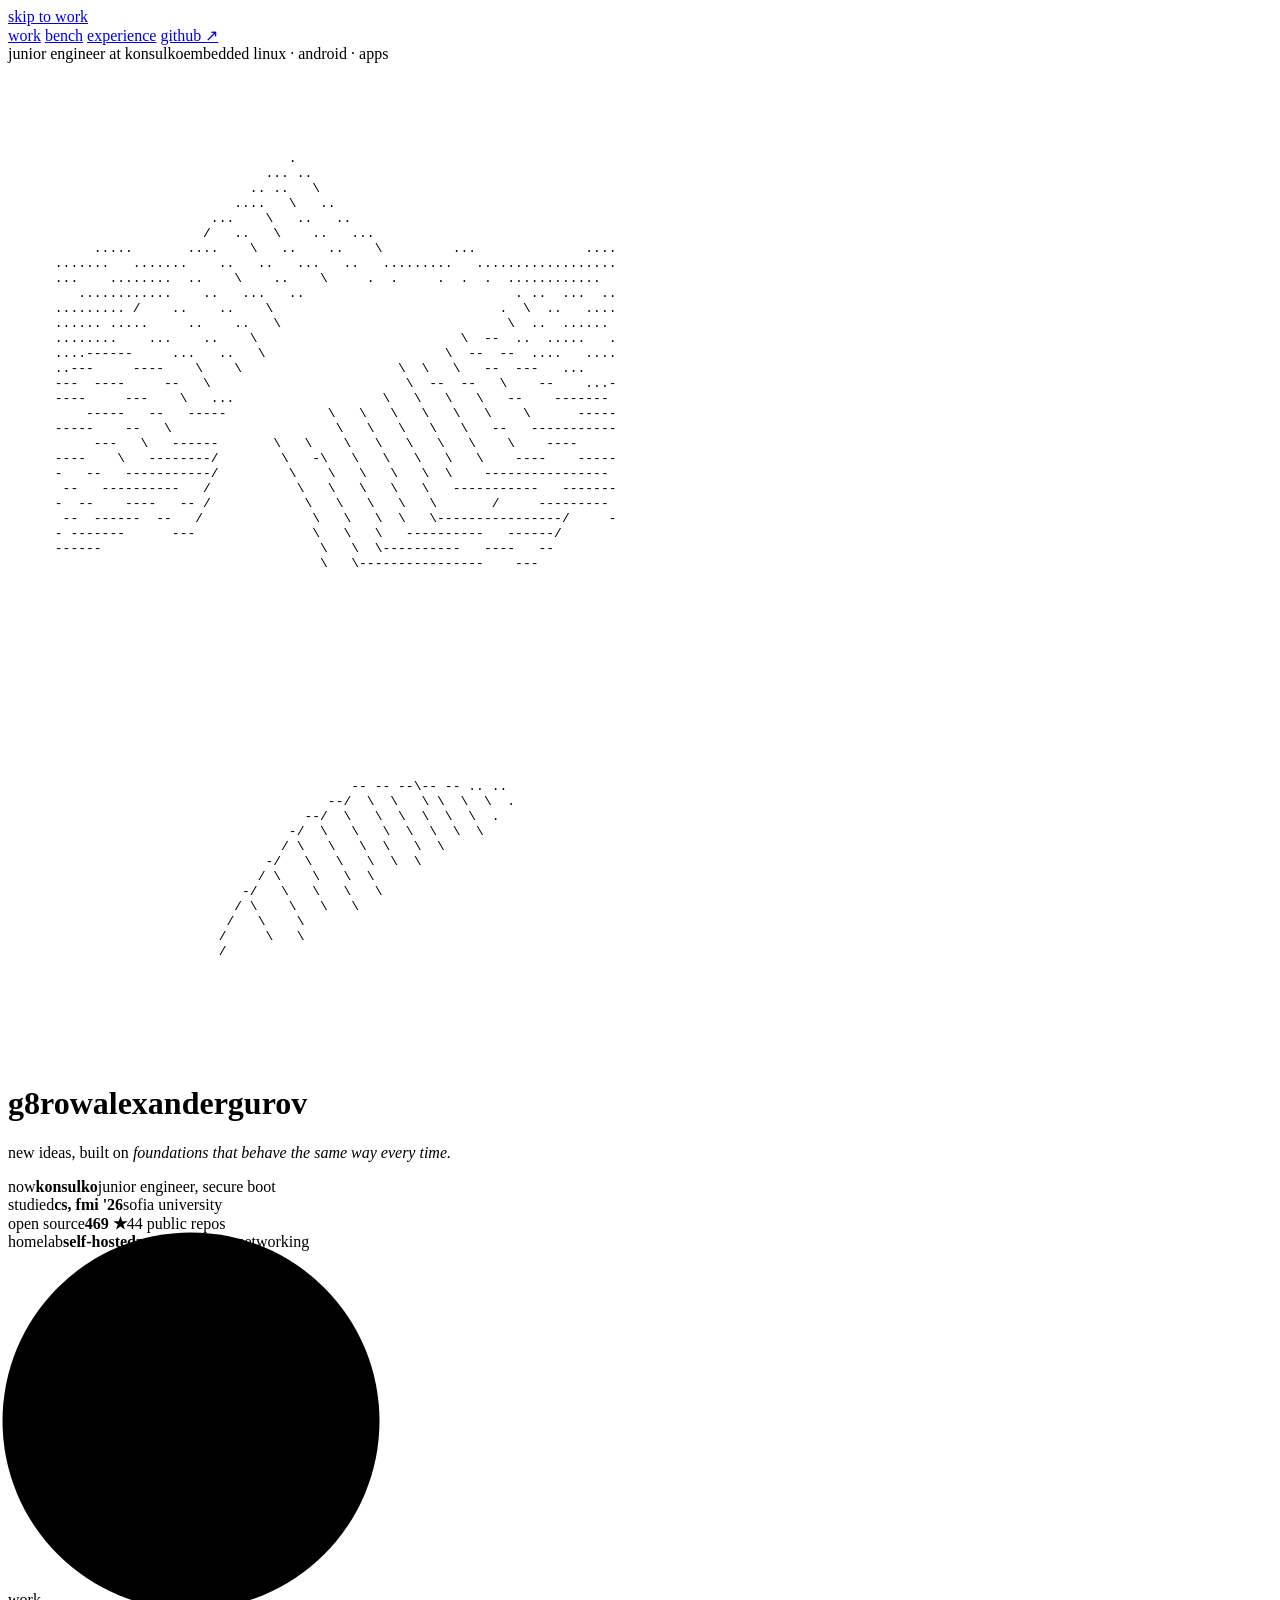
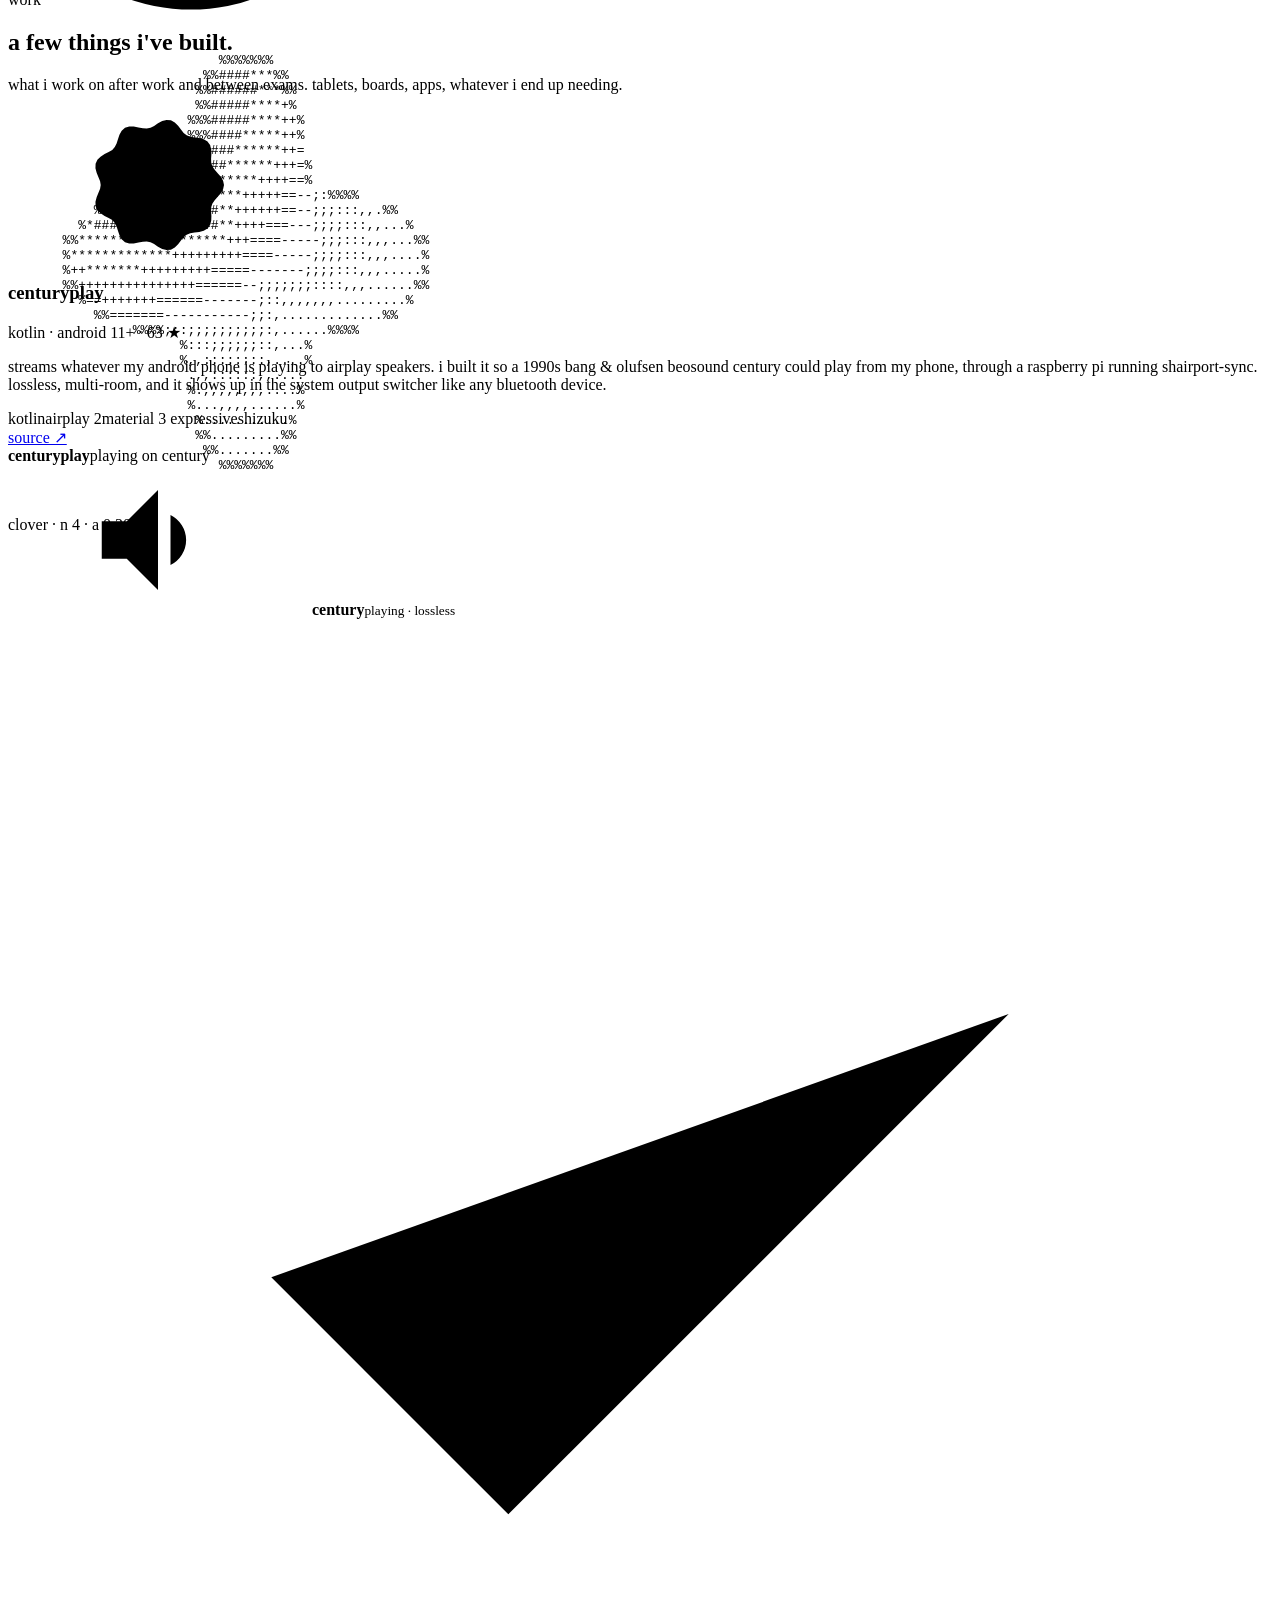
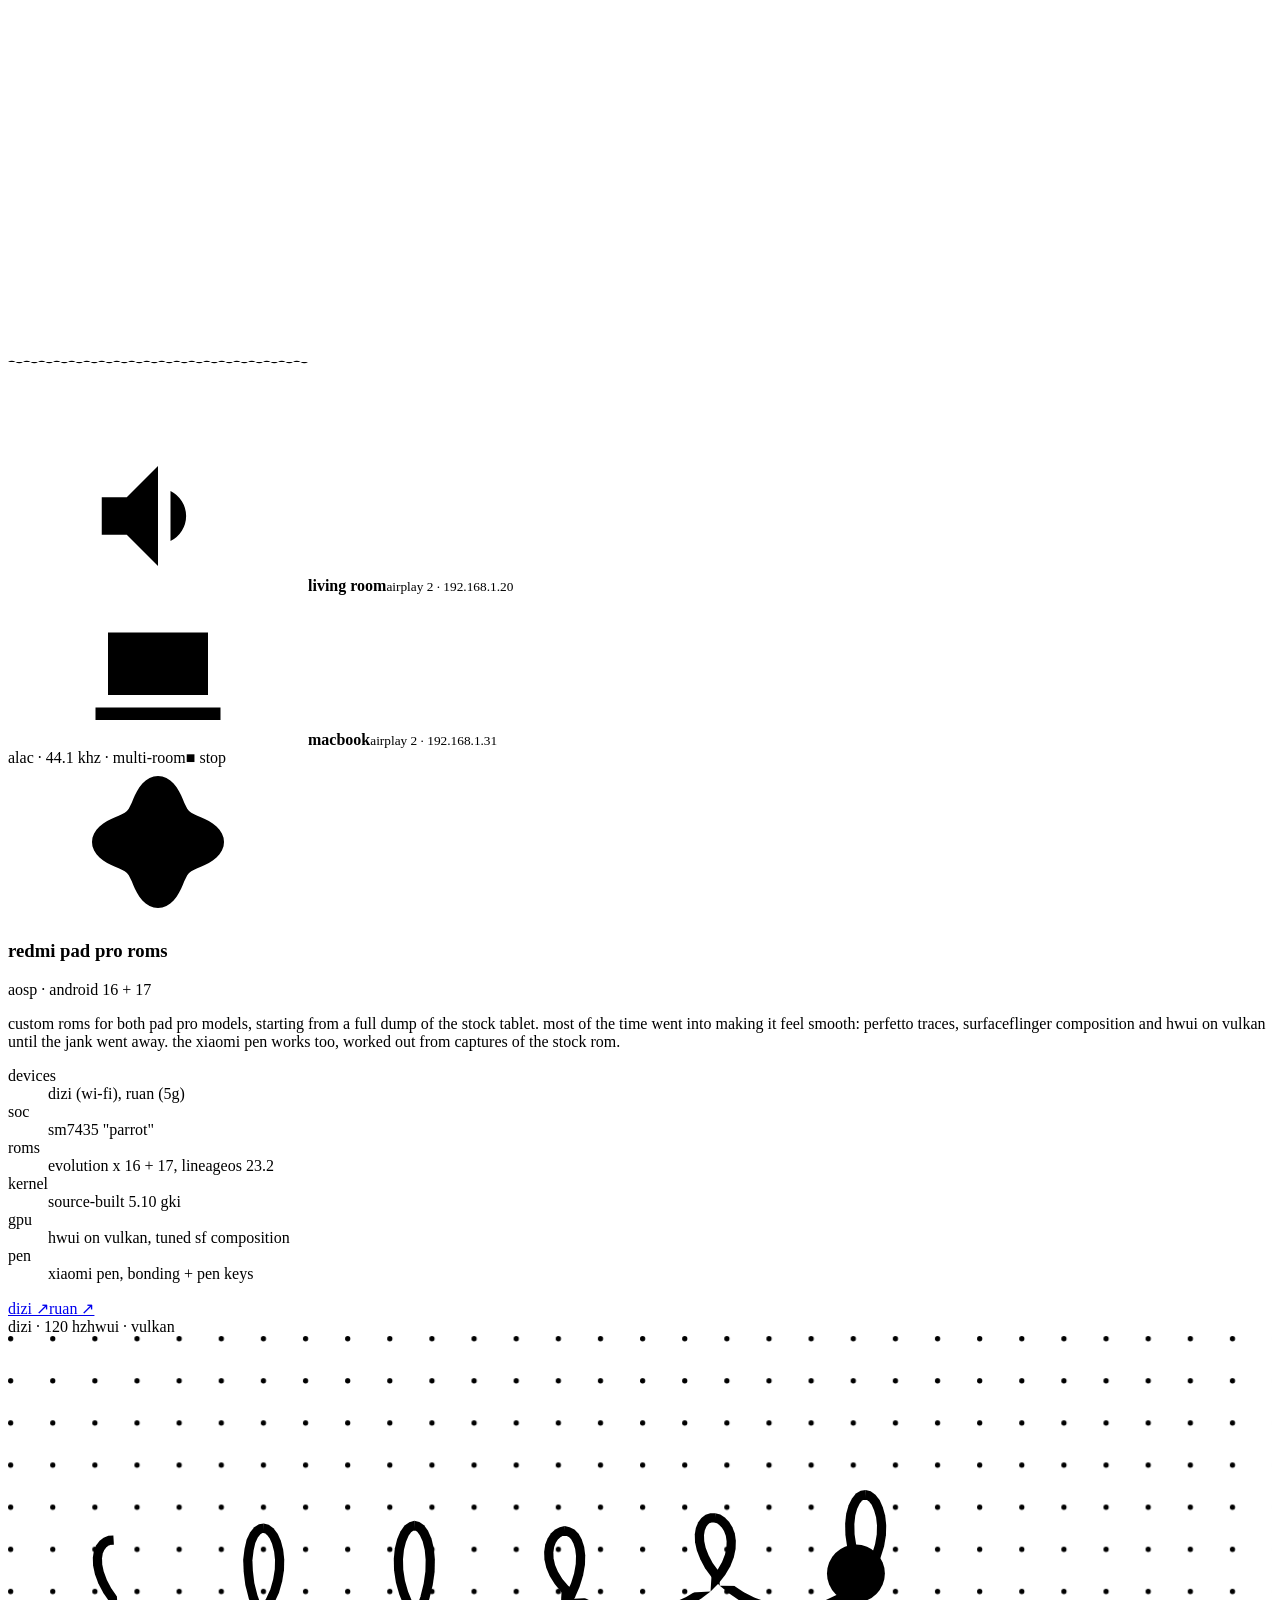
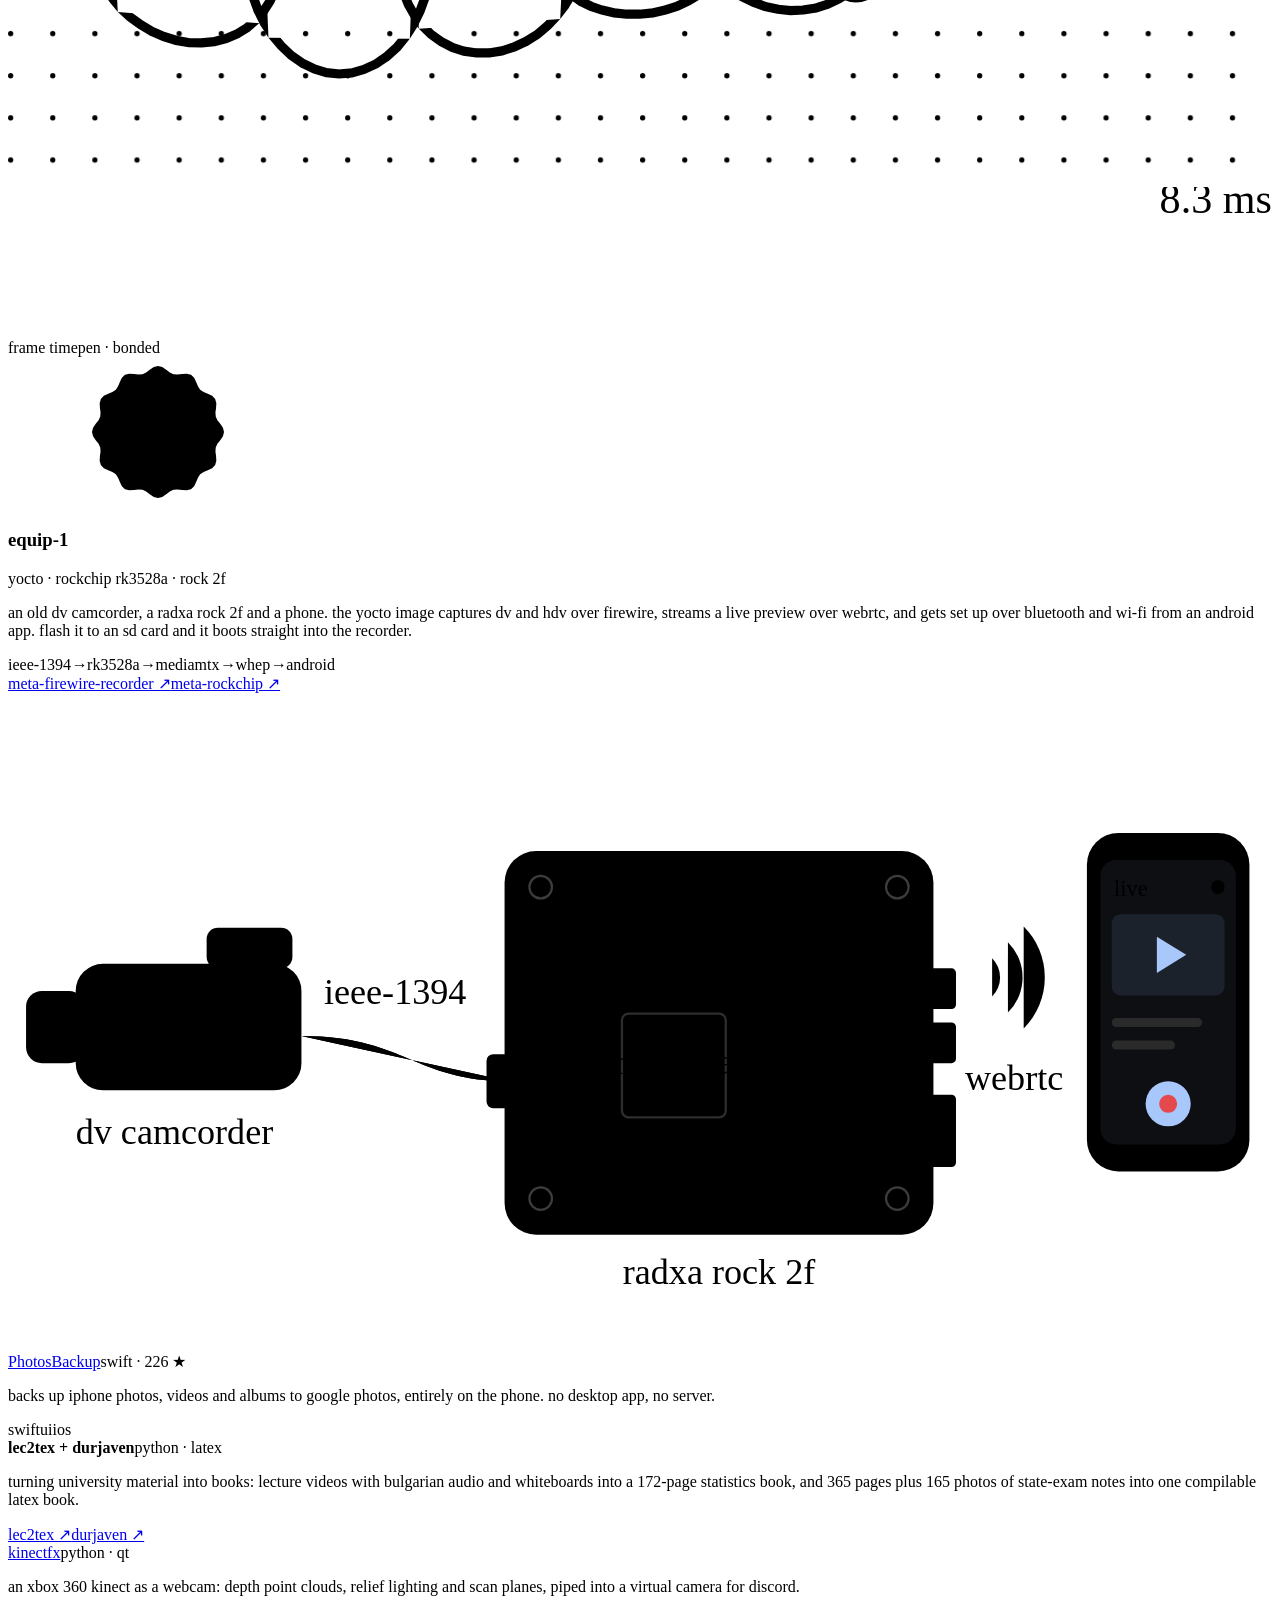
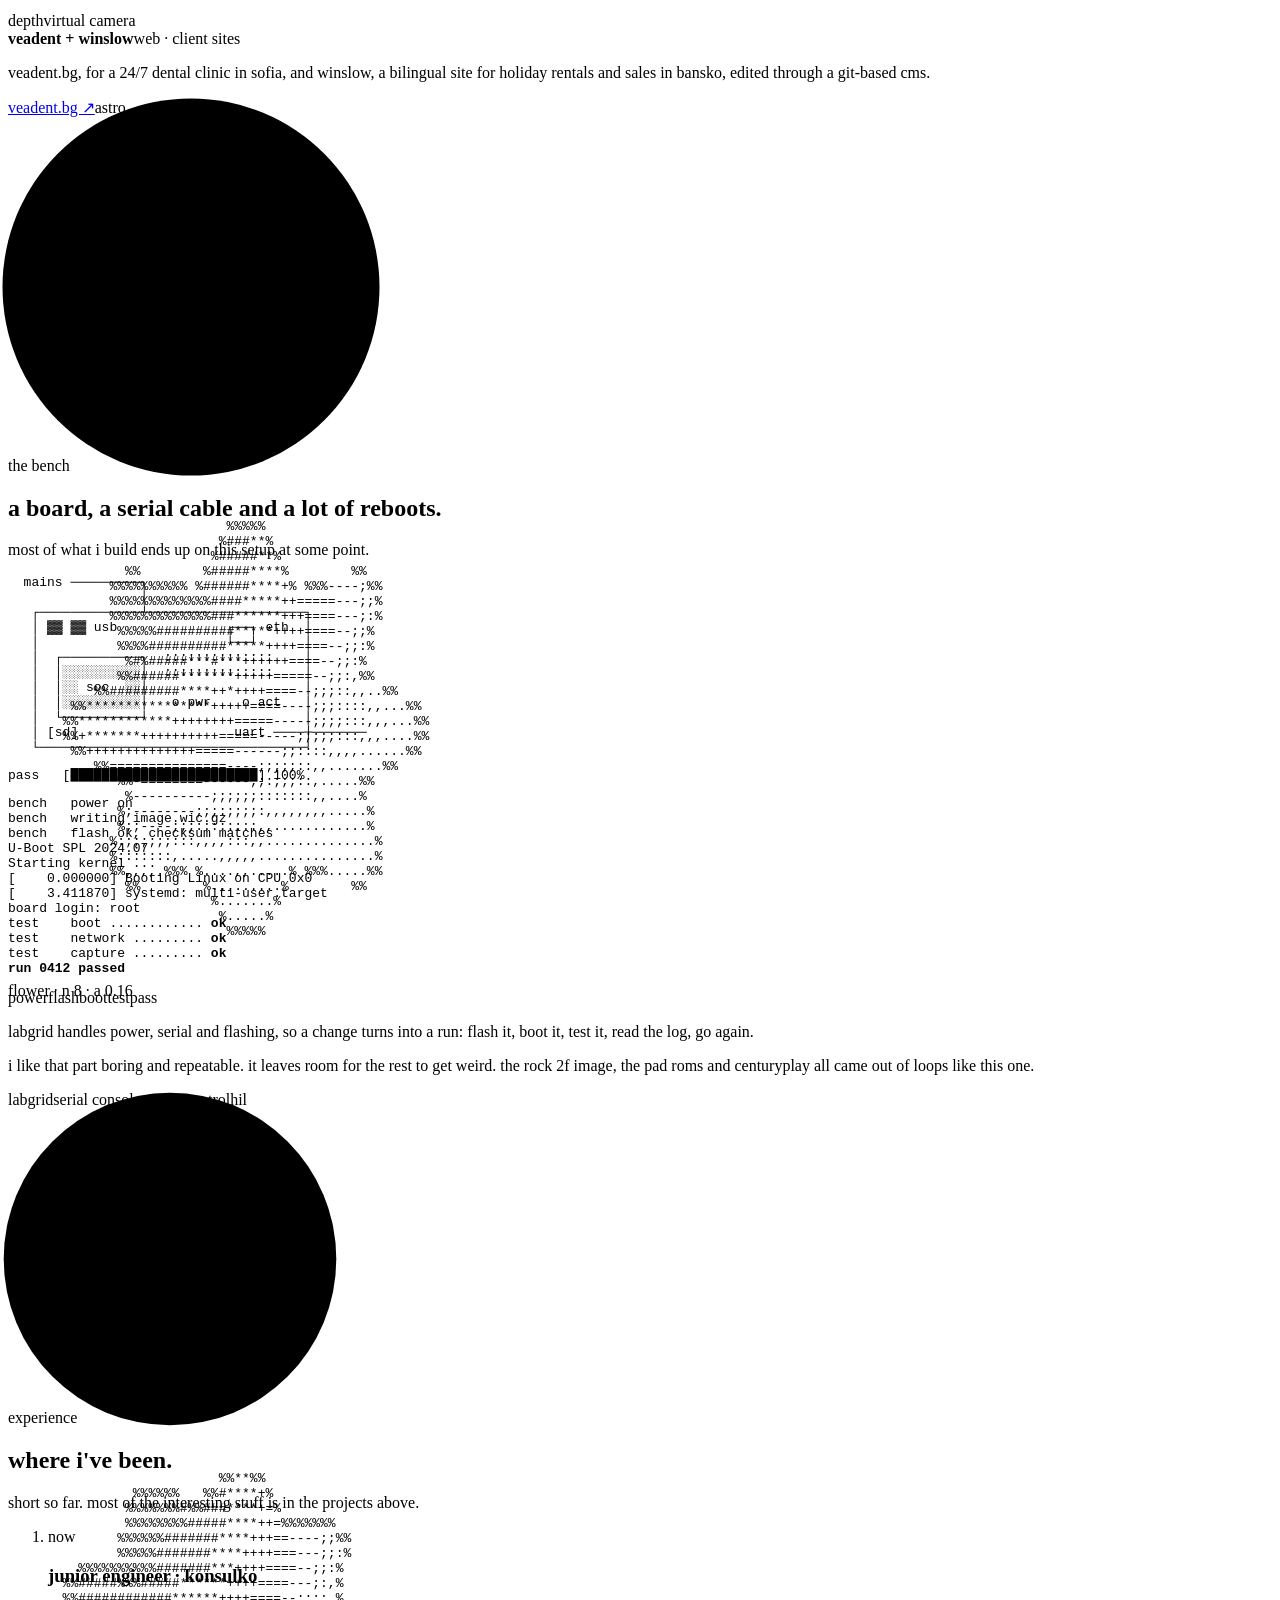
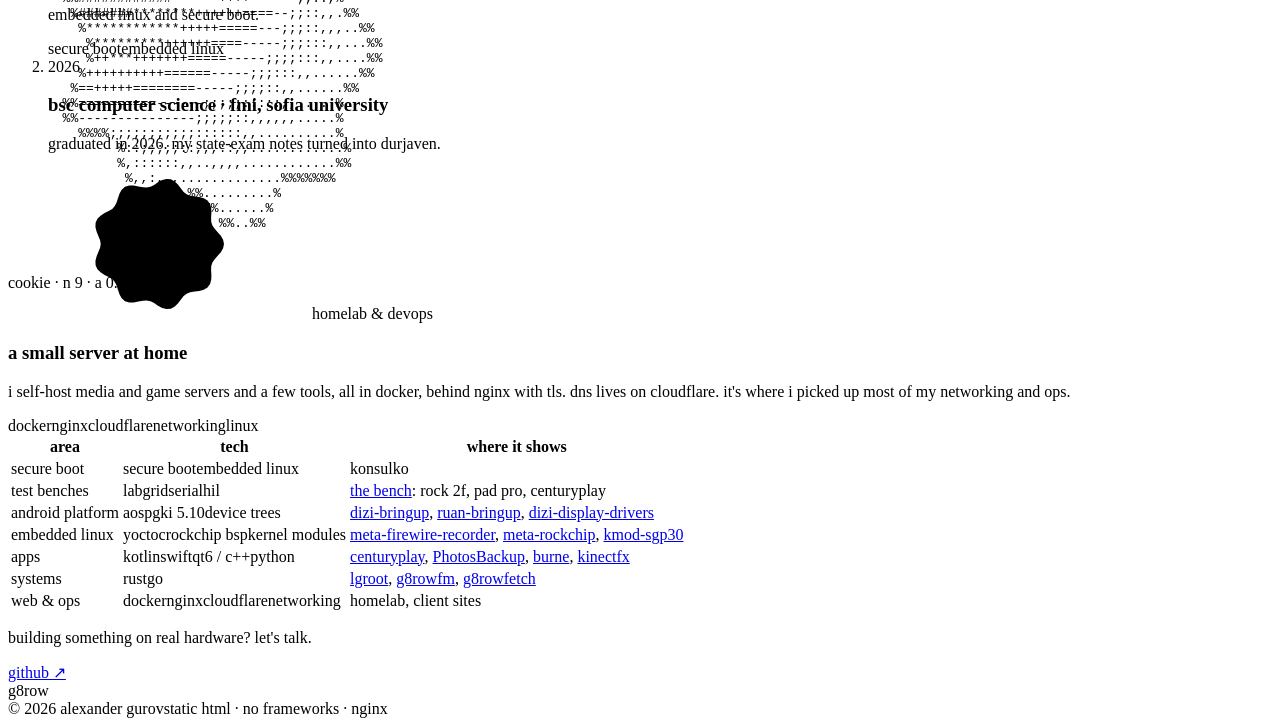
==== site/index.html @ 2da3b5ac "g8row.xyz: static personal site Co-Authored-By: Claude Opus 5.5 <noreply@anthropic.com>" ====
<!doctype html>
<html lang="en">
<head>
<meta charset="utf-8">
<meta name="viewport" content="width=device-width,initial-scale=1,viewport-fit=cover">
<title>alexander gurov · g8row</title>
<meta name="description" content="alexander gurov (g8row): junior engineer at konsulko. android roms, yocto images, test benches and small apps.">
<meta name="theme-color" content="#0a0a0a">
<meta property="og:title" content="alexander gurov · g8row">
<meta property="og:description" content="new ideas, built on foundations that behave the same way every time.">
<meta property="og:url" content="https://g8row.xyz/">
<link rel="icon" href="/favicon.svg" type="image/svg+xml">
<link rel="preload" href="/assets/fonts/geist-latin.woff2" as="font" type="font/woff2" crossorigin>
<link rel="preload" href="/assets/fonts/geist-mono-latin.woff2" as="font" type="font/woff2" crossorigin>
<link rel="stylesheet" href="/assets/site.css">
<script src="/assets/site.js" defer></script>
</head>
<body>
<a class="skip" href="#work">skip to work</a>

<svg width="0" height="0" style="position:absolute" aria-hidden="true">
  <symbol id="s-cookie" viewBox="0 0 100 100"><path d="M94.0 50.0L93.4 52.8L91.9 55.5L89.8 57.9L87.8 60.1L86.3 62.3L85.5 64.7L85.4 67.5L85.6 70.6L85.5 73.7L84.7 76.7L83.0 79.0L80.5 80.5L77.5 81.3L74.4 81.7L71.5 82.2L69.1 83.1L67.1 84.7L65.3 87.0L63.4 89.5L61.2 91.7L58.6 93.1L55.7 93.4L52.8 92.6L50.0 91.1L47.4 89.4L45.0 88.1L42.5 87.6L39.9 87.8L37.0 88.4L33.8 89.0L30.8 89.0L28.0 88.1L25.8 86.2L24.3 83.5L23.3 80.5L22.4 77.6L21.2 75.3L19.5 73.4L17.1 72.0L14.4 70.6L11.7 68.9L9.6 66.8L8.4 64.1L8.3 61.2L9.1 58.1L10.3 55.2L11.4 52.5L11.8 50.0L11.4 47.5L10.3 44.8L9.1 41.9L8.3 38.8L8.4 35.9L9.6 33.2L11.7 31.1L14.4 29.4L17.1 28.0L19.5 26.6L21.2 24.7L22.4 22.4L23.3 19.5L24.3 16.5L25.8 13.8L28.0 11.9L30.8 11.0L33.8 11.0L37.0 11.6L39.9 12.2L42.5 12.4L45.0 11.9L47.4 10.6L50.0 8.9L52.8 7.4L55.7 6.6L58.6 6.9L61.2 8.3L63.4 10.5L65.3 13.0L67.1 15.3L69.1 16.9L71.5 17.8L74.4 18.3L77.5 18.7L80.5 19.5L83.0 21.0L84.7 23.3L85.5 26.3L85.6 29.4L85.4 32.5L85.5 35.3L86.3 37.7L87.8 39.9L89.8 42.1L91.9 44.5L93.4 47.2Z"/></symbol>
  <symbol id="s-clover" viewBox="0 0 100 100"><path d="M94.0 50.0L93.7 52.9L92.6 55.6L91.0 58.2L89.0 60.4L86.5 62.4L83.9 64.0L81.2 65.4L78.6 66.5L76.2 67.5L74.1 68.5L72.2 69.5L70.7 70.7L69.5 72.2L68.5 74.1L67.5 76.2L66.5 78.6L65.4 81.2L64.0 83.9L62.4 86.5L60.4 89.0L58.2 91.0L55.6 92.6L52.9 93.7L50.0 94.0L47.1 93.7L44.4 92.6L41.8 91.0L39.6 89.0L37.6 86.5L36.0 83.9L34.6 81.2L33.5 78.6L32.5 76.2L31.5 74.1L30.5 72.2L29.3 70.7L27.8 69.5L25.9 68.5L23.8 67.5L21.4 66.5L18.8 65.4L16.1 64.0L13.5 62.4L11.0 60.4L9.0 58.2L7.4 55.6L6.3 52.9L6.0 50.0L6.3 47.1L7.4 44.4L9.0 41.8L11.0 39.6L13.5 37.6L16.1 36.0L18.8 34.6L21.4 33.5L23.8 32.5L25.9 31.5L27.8 30.5L29.3 29.3L30.5 27.8L31.5 25.9L32.5 23.8L33.5 21.4L34.6 18.8L36.0 16.1L37.6 13.5L39.6 11.0L41.8 9.0L44.4 7.4L47.1 6.3L50.0 6.0L52.9 6.3L55.6 7.4L58.2 9.0L60.4 11.0L62.4 13.5L64.0 16.1L65.4 18.8L66.5 21.4L67.5 23.8L68.5 25.9L69.5 27.8L70.7 29.3L72.2 30.5L74.1 31.5L76.2 32.5L78.6 33.5L81.2 34.6L83.9 36.0L86.5 37.6L89.0 39.6L91.0 41.8L92.6 44.4L93.7 47.1Z"/></symbol>
  <symbol id="s-flower" viewBox="0 0 100 100"><path d="M94.0 50.0L93.3 52.8L91.3 55.4L88.5 57.7L85.7 59.6L83.3 61.3L81.9 63.2L81.6 65.6L82.0 68.5L82.7 71.8L83.0 75.4L82.6 78.6L81.1 81.1L78.6 82.6L75.4 83.0L71.8 82.7L68.5 82.0L65.6 81.6L63.2 81.9L61.3 83.3L59.6 85.7L57.7 88.5L55.4 91.3L52.8 93.3L50.0 94.0L47.2 93.3L44.6 91.3L42.3 88.5L40.4 85.7L38.7 83.3L36.8 81.9L34.4 81.6L31.5 82.0L28.2 82.7L24.6 83.0L21.4 82.6L18.9 81.1L17.4 78.6L17.0 75.4L17.3 71.8L18.0 68.5L18.4 65.6L18.1 63.2L16.7 61.3L14.3 59.6L11.5 57.7L8.7 55.4L6.7 52.8L6.0 50.0L6.7 47.2L8.7 44.6L11.5 42.3L14.3 40.4L16.7 38.7L18.1 36.8L18.4 34.4L18.0 31.5L17.3 28.2L17.0 24.6L17.4 21.4L18.9 18.9L21.4 17.4L24.6 17.0L28.2 17.3L31.5 18.0L34.4 18.4L36.8 18.1L38.7 16.7L40.4 14.3L42.3 11.5L44.6 8.7L47.2 6.7L50.0 6.0L52.8 6.7L55.4 8.7L57.7 11.5L59.6 14.3L61.3 16.7L63.2 18.1L65.6 18.4L68.5 18.0L71.8 17.3L75.4 17.0L78.6 17.4L81.1 18.9L82.6 21.4L83.0 24.6L82.7 28.2L82.0 31.5L81.6 34.4L81.9 36.8L83.3 38.7L85.7 40.4L88.5 42.3L91.3 44.6L93.3 47.2Z"/></symbol>
  <symbol id="s-burst" viewBox="0 0 100 100"><path d="M94.0 50.0L93.3 52.8L91.5 55.5L89.6 57.9L88.5 60.3L88.3 63.0L88.7 66.0L88.9 69.2L88.1 72.0L86.1 74.1L83.2 75.5L80.4 76.7L78.1 78.1L76.7 80.4L75.5 83.2L74.1 86.1L72.0 88.1L69.2 88.9L66.0 88.7L63.0 88.3L60.3 88.5L57.9 89.6L55.5 91.5L52.8 93.3L50.0 94.0L47.2 93.3L44.5 91.5L42.1 89.6L39.7 88.5L37.0 88.3L34.0 88.7L30.8 88.9L28.0 88.1L25.9 86.1L24.5 83.2L23.3 80.4L21.9 78.1L19.6 76.7L16.8 75.5L13.9 74.1L11.9 72.0L11.1 69.2L11.3 66.0L11.7 63.0L11.5 60.3L10.4 57.9L8.5 55.5L6.7 52.8L6.0 50.0L6.7 47.2L8.5 44.5L10.4 42.1L11.5 39.7L11.7 37.0L11.3 34.0L11.1 30.8L11.9 28.0L13.9 25.9L16.8 24.5L19.6 23.3L21.9 21.9L23.3 19.6L24.5 16.8L25.9 13.9L28.0 11.9L30.8 11.1L34.0 11.3L37.0 11.7L39.7 11.5L42.1 10.4L44.5 8.5L47.2 6.7L50.0 6.0L52.8 6.7L55.5 8.5L57.9 10.4L60.3 11.5L63.0 11.7L66.0 11.3L69.2 11.1L72.0 11.9L74.1 13.9L75.5 16.8L76.7 19.6L78.1 21.9L80.4 23.3L83.2 24.5L86.1 25.9L88.1 28.0L88.9 30.8L88.7 34.0L88.3 37.0L88.5 39.7L89.6 42.1L91.5 44.5L93.3 47.2Z"/></symbol>
  <symbol id="s-wave" viewBox="0 0 800 16"><path d="M0 8 Q10 1 20 8 T40 8 Q50 1 60 8 T80 8 Q90 1 100 8 T120 8 Q130 1 140 8 T160 8 Q170 1 180 8 T200 8 Q210 1 220 8 T240 8 Q250 1 260 8 T280 8 Q290 1 300 8 T320 8 Q330 1 340 8 T360 8 Q370 1 380 8 T400 8 Q410 1 420 8 T440 8 Q450 1 460 8 T480 8 Q490 1 500 8 T520 8 Q530 1 540 8 T560 8 Q570 1 580 8 T600 8 Q610 1 620 8 T640 8 Q650 1 660 8 T680 8 Q690 1 700 8 T720 8 Q730 1 740 8 T760 8 Q770 1 780 8 T800 8"/></symbol>
  <symbol id="s-speaker" viewBox="0 0 24 24"><path d="M3 9v6h4l5 5V4L7 9H3zm13.5 3A4.5 4.5 0 0 0 14 8v8a4.47 4.47 0 0 0 2.5-4z"/></symbol>
  <symbol id="s-laptop" viewBox="0 0 24 24"><path d="M4 6h16v10H4zM2 18h20v2H2z"/></symbol>
</svg>

<div class="frame">

<nav class="nav" aria-label="main">
  <a href="#work">work</a>
  <a href="#bench">bench</a>
  <a href="#experience">experience</a>
  <a href="https://github.com/g8row">github ↗</a>
</nav>

<main>
<header class="hero">
  <div class="hero-top"><span>junior engineer at konsulko</span><span>embedded linux · android · apps</span></div>
  <div class="signal" aria-hidden="true"><pre class="l-dots"></pre><pre class="l-lines">





                                    .
                                 ... ..
                               .. ..   \
                             ....   \   ..
                          ...    \   ..   ..
                         /   ..   \    ..   ...
           .....       ....    \   ..    ..    \         ...              ....
      .......   .......    ..   ..   ...   ..   .........   ..................
      ...    ........  ..    \    ..    \     .  .     .  .  .  ............
         ............    ..   ...   ..                           . ..  ...  ..
      ......... /    ..    ..    \                             .  \  ..   ....
      ...... .....     ..    ..   \                             \  ..  ......
      ........    ...    ..    \                          \  --  ..  .....   .
      ....------     ...   ..   \                       \  --  --  ....   ....
      ..---     ----    \    \                    \  \   \   --  ---   ...
      ---  ----     --   \                         \  --  --   \    --    ...-
      ----     ---    \   ...                   \   \   \   \   --    -------
          -----   --   -----             \   \   \   \   \   \    \      -----
      -----    --   \                     \   \   \   \   \   --   -----------
           ---   \   ------       \   \    \   \   \   \   \    \    ----
      ----    \   --------/        \   -\   \   \   \   \   \    ----    -----
      -   --   -----------/         \    \   \   \   \  \    ----------------
       --   ----------   /           \   \   \   \   \   -----------   -------
      -  --    ----   -- /            \   \   \   \   \       /     ---------
       --  ------  --   /              \   \   \  \   \----------------/     -
      - -------      ---               \   \   \   ----------   ------/
      ------                            \   \  \----------   ----   --
                                        \   \----------------    ---</pre><pre class="l-peaks">













                                            -- -- --\-- -- .. ..
                                         --/  \  \   \ \  \  \  .
                                      --/  \   \  \  \  \  \  .
                                    -/  \   \   \  \  \  \  \
                                   / \   \   \  \   \  \
                                 -/   \   \   \  \  \
                                / \    \   \  \
                              -/   \   \   \   \
                             / \    \   \   \
                            /   \    \
                           /     \   \
                           /







</pre></div>
  <div class="namebox">
    <h1 class="name"><span class="handle">g8row</span><span>alexander</span><span>gurov</span></h1>
    <p class="tag">new ideas, built on <em>foundations that behave the same way every time.</em></p>
  </div>
</header>

<div class="cells facts">
  <div class="cell"><span class="eyebrow">now</span><b>konsulko</b><span>junior engineer, secure boot</span></div>
  <div class="cell"><span class="eyebrow">studied</span><b>cs, fmi '26</b><span>sofia university</span></div>
  <div class="cell"><span class="eyebrow">open source</span><b>469 ★</b><span>44 public repos</span></div>
  <div class="cell"><span class="eyebrow">homelab</span><b>self-hosted</b><span>media, servers, networking</span></div>
</div>

<section class="sec mark" id="work">
  <div class="head">
    <div class="deco" aria-hidden="true"><div class="glyph r" style="width:366px;height:340px"><svg viewBox="0 0 366 340" style="overflow:visible"><line x1="-3000" y1="170.0" x2="3000" y2="170.0"/><line x1="183.0" y1="-1500" x2="183.0" y2="1500"/><line class="dash" x1="-1582.9" y1="1108.9" x2="1948.9" y2="-768.9"/><circle cx="183.0" cy="170.0" r="150.8"/><circle class="dash" cx="183.0" cy="170.0" r="188.5"/><rect x="179.5" y="166.5" width="7" height="7"/><rect x="28.7" y="166.5" width="7" height="7"/><rect x="330.3" y="166.5" width="7" height="7"/><rect x="179.5" y="15.7" width="7" height="7"/><rect x="179.5" y="317.3" width="7" height="7"/></svg><pre style="--fs:10px">



                           %%%%%%%
                         %%####***%%
                        %%######***%%
                        %%#####****+%
                       %%%#####****++%
                       %%%####*****++%
                       %%%###******++=
                      %%%###******+++=%
                      %%%##*****++++==%
                %%%%%%%%%##***+++++==--;:%%%%
           %%##############**++++++==--;;;:::,,.%%
         %*################**++++===---;;;;:::,,...%
       %%*******************+++====-----;;;:::,,,...%%
       %*************+++++++++====-----;;;;:::,,,....%
       %++*******+++++++++=====-------;;;;:::,,,.....%
       %%+++++++++++++++======--;;;;;;;::::,,,......%%
         %==+++++++======-------;::,,,,,,,.........%
           %%=======-----------;;:,.............%%
                %%%%;::;;;;;;;;;;:,......%%%%
                      %:::;;;;;;::,...%
                      %,,::::::::,....%
                       .,,::::::,,....
                       %.,,,,,,,,....%
                       %...,,,,......%
                        %...........%
                        %%.........%%
                         %%.......%%
                           %%%%%%%


</pre><span class="lbl" style="left:183px;top:368px;transform:translateX(-50%)">clover · n 4 · a 0.30</span></div></div>
    <div><span class="eyebrow">work</span><h2>a few things i've built.</h2></div>
    <div><p>what i work on after work and between exams. tablets, boards, apps, whatever i end up needing.</p></div>
  </div>

  <div class="features">
    <article class="card feature lit">
      <div class="text">
        <div class="top"><svg class="shape a" aria-hidden="true"><use href="#s-cookie"/></svg>
          <div><h3>centuryplay</h3><span class="sub">kotlin · android 11+ · 63 ★</span></div></div>
        <p>streams whatever my android phone is playing to airplay speakers. i built it so a 1990s bang &amp; olufsen beosound century could play from my phone, through a raspberry pi running shairport-sync. lossless, multi-room, and it shows up in the system output switcher like any bluetooth device.</p>
        <div class="row"><span class="chip a">kotlin</span><span class="chip">airplay 2</span><span class="chip o">material 3 expressive</span><span class="chip o">shizuku</span></div>
        <div class="row"><a class="btn" href="https://github.com/g8row/centuryplay">source ↗</a></div>
      </div>
      <div class="visual" aria-hidden="true">
        <div class="cp">
          <div class="cp-head"><b>centuryplay</b><span>playing on century</span></div>
          <div class="spk on">
            <span class="ic"><svg><use href="#s-speaker"/></svg></span>
            <span><b>century</b><small>playing · lossless</small></span>
            <span class="check"><svg viewBox="0 0 24 24"><path d="M5 12.5l4.5 4.5L19 7.5"/></svg></span>
            <div class="prog"><div class="w"><svg><use href="#s-wave"/></svg></div><span class="knob"></span><span class="flat"></span></div>
          </div>
          <div class="spk"><span class="ic"><svg><use href="#s-speaker"/></svg></span><span><b>living room</b><small>airplay 2 · 192.168.1.20</small></span><span></span></div>
          <div class="spk"><span class="ic"><svg><use href="#s-laptop"/></svg></span><span><b>macbook</b><small>airplay 2 · 192.168.1.31</small></span><span></span></div>
          <div class="cp-bar"><span>alac · 44.1 khz · multi-room</span><span class="stop">■ stop</span></div>
        </div>
      </div>
    </article>

    <article class="card feature flip lit">
      <div class="text">
        <div class="top"><svg class="shape" aria-hidden="true"><use href="#s-clover"/></svg>
          <div><h3>redmi pad pro roms</h3><span class="sub">aosp · android 16 + 17</span></div></div>
        <p>custom roms for both pad pro models, starting from a full dump of the stock tablet. most of the time went into making it feel smooth: perfetto traces, surfaceflinger composition and hwui on vulkan until the jank went away. the xiaomi pen works too, worked out from captures of the stock rom.</p>
        <dl class="spec">
          <dt>devices</dt><dd>dizi (wi-fi), ruan (5g)</dd>
          <dt>soc</dt><dd>sm7435 "parrot"</dd>
          <dt>roms</dt><dd>evolution x 16 + 17, lineageos 23.2</dd>
          <dt>kernel</dt><dd>source-built 5.10 gki</dd>
          <dt>gpu</dt><dd>hwui on vulkan, tuned sf composition</dd>
          <dt>pen</dt><dd>xiaomi pen, bonding + pen keys</dd>
        </dl>
        <div class="row"><a class="btn" href="https://github.com/g8row/dizi-bringup">dizi ↗</a><a class="btn" href="https://github.com/g8row/ruan-bringup">ruan ↗</a></div>
      </div>
      <div class="visual" aria-hidden="true">
        <div class="tablet"><div class="screen">
          <div class="bar"><span>dizi · 120 hz</span><span>hwui · vulkan</span></div>
          <svg class="ink" viewBox="0 0 480 170"><defs><pattern id="pd" width="16" height="16" patternUnits="userSpaceOnUse"><circle cx="1" cy="1" r="1"/></pattern><mask id="pm" maskUnits="userSpaceOnUse"><path d="M40.0 75.8L38.1 75.9L36.3 76.6L34.8 77.8L33.5 79.5L32.6 81.6L32.2 84.2L32.3 87.2L33.0 90.5L34.3 94.0L36.2 97.6L38.7 101.2L41.7 104.8L45.3 108.1L49.4 111.1L53.8 113.7L58.6 115.8L63.5 117.3L68.6 118.2L73.6 118.3L78.6 117.8L83.3 116.6L87.8 114.7L91.8 112.2L95.4 109.1L98.5 105.5L101.0 101.6L102.9 97.5L104.1 93.2L104.8 89.0L104.9 84.9L104.5 81.2L103.6 77.8L102.4 75.1L100.8 73.0L99.0 71.7L97.1 71.2L95.3 71.5L93.5 72.6L91.9 74.6L90.6 77.4L89.8 80.9L89.3 85.0L89.5 89.5L90.1 94.5L91.4 99.6L93.3 104.8L95.8 109.8L98.9 114.6L102.5 118.9L106.5 122.7L111.0 125.8L115.7 128.1L120.7 129.6L125.7 130.1L130.8 129.7L135.7 128.3L140.5 126.1L144.9 123.1L149.0 119.4L152.6 115.0L155.6 110.2L158.1 105.1L160.0 99.9L161.3 94.6L162.0 89.6L162.1 84.8L161.7 80.6L160.8 76.9L159.5 74.0L158.0 71.9L156.2 70.6L154.3 70.2L152.4 70.7L150.6 72.0L149.0 74.2L147.8 77.1L146.9 80.6L146.5 84.6L146.6 89.0L147.3 93.6L148.6 98.2L150.5 102.8L153.0 107.2L156.0 111.2L159.6 114.7L163.7 117.6L168.1 119.9L172.8 121.4L177.8 122.1L182.9 122.1L187.9 121.3L192.9 119.7L197.6 117.5L202.1 114.7L206.1 111.3L209.7 107.5L212.8 103.5L215.3 99.3L217.1 95.1L218.4 90.9L219.1 86.9L219.2 83.3L218.8 80.1L217.9 77.3L216.7 75.1L215.1 73.5L213.3 72.6L211.4 72.2L209.5 72.6L207.8 73.5L206.2 74.9L204.9 76.9L204.0 79.2L203.6 82.0L203.7 84.9L204.4 88.0L205.7 91.1L207.6 94.2L210.1 97.2L213.2 99.9L216.7 102.3L220.8 104.3L225.2 105.8L230.0 106.9L234.9 107.4L240.0 107.4L245.1 106.9L250.0 105.8L254.8 104.2L259.2 102.2L263.3 99.7L266.8 97.0L269.9 93.9L272.4 90.7L274.3 87.4L275.6 84.1L276.3 80.9L276.4 77.8L276.0 75.0L275.1 72.6L273.8 70.5L272.2 68.9L270.5 67.8L268.6 67.3L266.7 67.3L264.9 67.9L263.3 69.1L262.1 70.7L261.2 72.9L260.8 75.4L260.9 78.3L261.6 81.5L262.9 84.8L264.7 88.2L267.2 91.6L270.3 94.8L273.9 97.8L277.9 100.5L282.4 102.7L287.1 104.4L292.1 105.5L297.1 106.0L302.2 105.8L307.2 105.0L311.9 103.5L316.3 101.4L320.4 98.8L324.0 95.6L327.0 92.0L329.5 88.1L331.4 84.0L332.7 79.8L333.4 75.7L333.5 71.8L333.1 68.2L332.2 65.0L331.0 62.3L329.4 60.3L327.6 59.0L325.7 58.5L323.8 58.8L322.0 59.8L320.5 61.7L319.2 64.3L318.3 67.5L317.9 71.3L318.0 75.6L318.7 80.3L320.0 85.1L321.9 90.0L324.4 94.8L327.4 99.4L331.0 103.6L335.1 107.2L339.5 110.3L344.3 112.6L349.2 114.1L354.3 114.7L359.3 114.5L364.3 113.4L369.0 111.5L373.5 108.9L377.5 105.5L381.1 101.6L384.2 97.3L386.7 92.7L388.6 87.9L389.9 83.2L390.5 78.6L390.7 74.3L390.2 70.5L389.4 67.3L388.1 64.8L386.5 63.0L384.7 62.1L382.9 62.0L381.0 62.8L379.2 64.3L377.6 66.7L376.4 69.8L375.5 73.5L375.1 77.6L375.2 82.2L375.9 86.9L377.1 91.7L379.0 96.5L381.5 101.0L384.6 105.2L388.2 108.9L392.2 112.1L396.7 114.6L401.4 116.4L406.4 117.4L411.4 117.8L416.5 117.3L421.4 116.2L426.2 114.4L430.6 112.1L434.7 109.3L438.3 106.1L441.3 102.7L443.8 99.2L445.7 95.6L447.0 92.1L447.7 88.9L447.8 86.0L447.4 83.5L446.5 81.4L445.2 79.9L443.7 79.0L441.9 78.6L440.0 78.8" fill="none" stroke="#fff" stroke-width="7" stroke-linecap="round" pathLength="1" stroke-dasharray="1 2" stroke-dashoffset="1"><animate attributeName="stroke-dashoffset" values="1;0;0" keyTimes="0;.62;1" dur="7s" repeatCount="indefinite"/></path></mask></defs><rect width="480" height="170" fill="url(#pd)"/><g class="strokes" mask="url(#pm)"><animate attributeName="opacity" values="1;1;0;0" keyTimes="0;.82;.94;1" dur="7s" repeatCount="indefinite"/><path d="M40.0 75.8L38.1 75.9L36.3 76.6L34.8 77.8L33.5 79.5L32.6 81.6L32.2 84.2L32.3 87.2L33.0 90.5L34.3 94.0L36.2 97.6L38.7 101.2L41.7 104.8" stroke-width="1.8"/><path d="M41.7 104.8L45.3 108.1L49.4 111.1L53.8 113.7L58.6 115.8L63.5 117.3L68.6 118.2L73.6 118.3L78.6 117.8L83.3 116.6L87.8 114.7L91.8 112.2L95.4 109.1" stroke-width="2.3"/><path d="M95.4 109.1L98.5 105.5L101.0 101.6L102.9 97.5L104.1 93.2L104.8 89.0L104.9 84.9L104.5 81.2L103.6 77.8L102.4 75.1L100.8 73.0L99.0 71.7L97.1 71.2" stroke-width="2.2"/><path d="M97.1 71.2L95.3 71.5L93.5 72.6L91.9 74.6L90.6 77.4L89.8 80.9L89.3 85.0L89.5 89.5L90.1 94.5L91.4 99.6L93.3 104.8L95.8 109.8L98.9 114.6" stroke-width="3.0"/><path d="M98.9 114.6L102.5 118.9L106.5 122.7L111.0 125.8L115.7 128.1L120.7 129.6L125.7 130.1L130.8 129.7L135.7 128.3L140.5 126.1L144.9 123.1L149.0 119.4L152.6 115.0" stroke-width="3.5"/><path d="M152.6 115.0L155.6 110.2L158.1 105.1L160.0 99.9L161.3 94.6L162.0 89.6L162.1 84.8L161.7 80.6L160.8 76.9L159.5 74.0L158.0 71.9L156.2 70.6L154.3 70.2" stroke-width="2.9"/><path d="M154.3 70.2L152.4 70.7L150.6 72.0L149.0 74.2L147.8 77.1L146.9 80.6L146.5 84.6L146.6 89.0L147.3 93.6L148.6 98.2L150.5 102.8L153.0 107.2L156.0 111.2" stroke-width="3.4"/><path d="M156.0 111.2L159.6 114.7L163.7 117.6L168.1 119.9L172.8 121.4L177.8 122.1L182.9 122.1L187.9 121.3L192.9 119.7L197.6 117.5L202.1 114.7L206.1 111.3L209.7 107.5" stroke-width="4.2"/><path d="M209.7 107.5L212.8 103.5L215.3 99.3L217.1 95.1L218.4 90.9L219.1 86.9L219.2 83.3L218.8 80.1L217.9 77.3L216.7 75.1L215.1 73.5L213.3 72.6L211.4 72.2" stroke-width="3.4"/><path d="M211.4 72.2L209.5 72.6L207.8 73.5L206.2 74.9L204.9 76.9L204.0 79.2L203.6 82.0L203.7 84.9L204.4 88.0L205.7 91.1L207.6 94.2L210.1 97.2L213.2 99.9" stroke-width="3.3"/><path d="M213.2 99.9L216.7 102.3L220.8 104.3L225.2 105.8L230.0 106.9L234.9 107.4L240.0 107.4L245.1 106.9L250.0 105.8L254.8 104.2L259.2 102.2L263.3 99.7L266.8 97.0" stroke-width="4.3"/><path d="M266.8 97.0L269.9 93.9L272.4 90.7L274.3 87.4L275.6 84.1L276.3 80.9L276.4 77.8L276.0 75.0L275.1 72.6L273.8 70.5L272.2 68.9L270.5 67.8L268.6 67.3" stroke-width="3.8"/><path d="M268.6 67.3L266.7 67.3L264.9 67.9L263.3 69.1L262.1 70.7L261.2 72.9L260.8 75.4L260.9 78.3L261.6 81.5L262.9 84.8L264.7 88.2L267.2 91.6L270.3 94.8" stroke-width="3.1"/><path d="M270.3 94.8L273.9 97.8L277.9 100.5L282.4 102.7L287.1 104.4L292.1 105.5L297.1 106.0L302.2 105.8L307.2 105.0L311.9 103.5L316.3 101.4L320.4 98.8L324.0 95.6" stroke-width="3.9"/><path d="M324.0 95.6L327.0 92.0L329.5 88.1L331.4 84.0L332.7 79.8L333.4 75.7L333.5 71.8L333.1 68.2L332.2 65.0L331.0 62.3L329.4 60.3L327.6 59.0L325.7 58.5" stroke-width="3.8"/><path d="M325.7 58.5L323.8 58.8L322.0 59.8L320.5 61.7L319.2 64.3L318.3 67.5L317.9 71.3L318.0 75.6L318.7 80.3L320.0 85.1L321.9 90.0L324.4 94.8L327.4 99.4" stroke-width="2.8"/><path d="M327.4 99.4L331.0 103.6L335.1 107.2L339.5 110.3L344.3 112.6L349.2 114.1L354.3 114.7L359.3 114.5L364.3 113.4L369.0 111.5L373.5 108.9L377.5 105.5L381.1 101.6" stroke-width="3.1"/><path d="M381.1 101.6L384.2 97.3L386.7 92.7L388.6 87.9L389.9 83.2L390.5 78.6L390.7 74.3L390.2 70.5L389.4 67.3L388.1 64.8L386.5 63.0L384.7 62.1L382.9 62.0" stroke-width="3.3"/><path d="M382.9 62.0L381.0 62.8L379.2 64.3L377.6 66.7L376.4 69.8L375.5 73.5L375.1 77.6L375.2 82.2L375.9 86.9L377.1 91.7L379.0 96.5L381.5 101.0L384.6 105.2" stroke-width="2.4"/><path d="M384.6 105.2L388.2 108.9L392.2 112.1L396.7 114.6L401.4 116.4L406.4 117.4L411.4 117.8L416.5 117.3L421.4 116.2L426.2 114.4L430.6 112.1L434.7 109.3L438.3 106.1" stroke-width="2.1"/><path d="M438.3 106.1L441.3 102.7L443.8 99.2L445.7 95.6L447.0 92.1L447.7 88.9L447.8 86.0L447.4 83.5L446.5 81.4L445.2 79.9L443.7 79.0L441.9 78.6L440.0 78.8" stroke-width="1.9"/></g><g class="tip"><animate attributeName="opacity" values="1;1;0;0;1" keyTimes="0;.62;.66;.98;1" dur="7s" repeatCount="indefinite"/><animateMotion path="M40.0 75.8L38.1 75.9L36.3 76.6L34.8 77.8L33.5 79.5L32.6 81.6L32.2 84.2L32.3 87.2L33.0 90.5L34.3 94.0L36.2 97.6L38.7 101.2L41.7 104.8L45.3 108.1L49.4 111.1L53.8 113.7L58.6 115.8L63.5 117.3L68.6 118.2L73.6 118.3L78.6 117.8L83.3 116.6L87.8 114.7L91.8 112.2L95.4 109.1L98.5 105.5L101.0 101.6L102.9 97.5L104.1 93.2L104.8 89.0L104.9 84.9L104.5 81.2L103.6 77.8L102.4 75.1L100.8 73.0L99.0 71.7L97.1 71.2L95.3 71.5L93.5 72.6L91.9 74.6L90.6 77.4L89.8 80.9L89.3 85.0L89.5 89.5L90.1 94.5L91.4 99.6L93.3 104.8L95.8 109.8L98.9 114.6L102.5 118.9L106.5 122.7L111.0 125.8L115.7 128.1L120.7 129.6L125.7 130.1L130.8 129.7L135.7 128.3L140.5 126.1L144.9 123.1L149.0 119.4L152.6 115.0L155.6 110.2L158.1 105.1L160.0 99.9L161.3 94.6L162.0 89.6L162.1 84.8L161.7 80.6L160.8 76.9L159.5 74.0L158.0 71.9L156.2 70.6L154.3 70.2L152.4 70.7L150.6 72.0L149.0 74.2L147.8 77.1L146.9 80.6L146.5 84.6L146.6 89.0L147.3 93.6L148.6 98.2L150.5 102.8L153.0 107.2L156.0 111.2L159.6 114.7L163.7 117.6L168.1 119.9L172.8 121.4L177.8 122.1L182.9 122.1L187.9 121.3L192.9 119.7L197.6 117.5L202.1 114.7L206.1 111.3L209.7 107.5L212.8 103.5L215.3 99.3L217.1 95.1L218.4 90.9L219.1 86.9L219.2 83.3L218.8 80.1L217.9 77.3L216.7 75.1L215.1 73.5L213.3 72.6L211.4 72.2L209.5 72.6L207.8 73.5L206.2 74.9L204.9 76.9L204.0 79.2L203.6 82.0L203.7 84.9L204.4 88.0L205.7 91.1L207.6 94.2L210.1 97.2L213.2 99.9L216.7 102.3L220.8 104.3L225.2 105.8L230.0 106.9L234.9 107.4L240.0 107.4L245.1 106.9L250.0 105.8L254.8 104.2L259.2 102.2L263.3 99.7L266.8 97.0L269.9 93.9L272.4 90.7L274.3 87.4L275.6 84.1L276.3 80.9L276.4 77.8L276.0 75.0L275.1 72.6L273.8 70.5L272.2 68.9L270.5 67.8L268.6 67.3L266.7 67.3L264.9 67.9L263.3 69.1L262.1 70.7L261.2 72.9L260.8 75.4L260.9 78.3L261.6 81.5L262.9 84.8L264.7 88.2L267.2 91.6L270.3 94.8L273.9 97.8L277.9 100.5L282.4 102.7L287.1 104.4L292.1 105.5L297.1 106.0L302.2 105.8L307.2 105.0L311.9 103.5L316.3 101.4L320.4 98.8L324.0 95.6L327.0 92.0L329.5 88.1L331.4 84.0L332.7 79.8L333.4 75.7L333.5 71.8L333.1 68.2L332.2 65.0L331.0 62.3L329.4 60.3L327.6 59.0L325.7 58.5L323.8 58.8L322.0 59.8L320.5 61.7L319.2 64.3L318.3 67.5L317.9 71.3L318.0 75.6L318.7 80.3L320.0 85.1L321.9 90.0L324.4 94.8L327.4 99.4L331.0 103.6L335.1 107.2L339.5 110.3L344.3 112.6L349.2 114.1L354.3 114.7L359.3 114.5L364.3 113.4L369.0 111.5L373.5 108.9L377.5 105.5L381.1 101.6L384.2 97.3L386.7 92.7L388.6 87.9L389.9 83.2L390.5 78.6L390.7 74.3L390.2 70.5L389.4 67.3L388.1 64.8L386.5 63.0L384.7 62.1L382.9 62.0L381.0 62.8L379.2 64.3L377.6 66.7L376.4 69.8L375.5 73.5L375.1 77.6L375.2 82.2L375.9 86.9L377.1 91.7L379.0 96.5L381.5 101.0L384.6 105.2L388.2 108.9L392.2 112.1L396.7 114.6L401.4 116.4L406.4 117.4L411.4 117.8L416.5 117.3L421.4 116.2L426.2 114.4L430.6 112.1L434.7 109.3L438.3 106.1L441.3 102.7L443.8 99.2L445.7 95.6L447.0 92.1L447.7 88.9L447.8 86.0L447.4 83.5L446.5 81.4L445.2 79.9L443.7 79.0L441.9 78.6L440.0 78.8" keyPoints="0;1;1" keyTimes="0;.62;1" calcMode="linear" dur="7s" repeatCount="indefinite"/><circle r="11" class="hover"/><circle r="3.5"/></g></svg><svg class="frames" viewBox="0 0 480 56"><path class="scroll" d="M1 56v-16M6 56v-20M11 56v-25M16 56v-20M21 56v-26M26 56v-25M31 56v-27M36 56v-21M41 56v-30M46 56v-22M51 56v-30M56 56v-28M61 56v-24M66 56v-28M71 56v-21M76 56v-27M81 56v-18M86 56v-22M91 56v-28M96 56v-25M101 56v-17M106 56v-23M111 56v-21M116 56v-30M121 56v-20M126 56v-28M131 56v-18M136 56v-20M141 56v-22M146 56v-23M151 56v-19M156 56v-22M161 56v-24M166 56v-23M171 56v-25M176 56v-21M181 56v-19M186 56v-21M191 56v-21M196 56v-33M201 56v-17M206 56v-25M211 56v-19M216 56v-18M221 56v-30M226 56v-27M231 56v-28M236 56v-26M241 56v-16M246 56v-21M251 56v-19M256 56v-22M261 56v-19M266 56v-19M271 56v-31M276 56v-16M281 56v-24M286 56v-16M291 56v-18M296 56v-23M301 56v-19M306 56v-19M311 56v-17M316 56v-25M321 56v-23M326 56v-33M331 56v-34M336 56v-27M341 56v-28M346 56v-21M351 56v-25M356 56v-21M361 56v-21M366 56v-23M371 56v-24M376 56v-20M381 56v-21M386 56v-20M391 56v-29M396 56v-27M401 56v-19M406 56v-18M411 56v-23M416 56v-28M421 56v-18M426 56v-18M431 56v-23M436 56v-23M441 56v-21M446 56v-16M451 56v-23M456 56v-25M461 56v-19M466 56v-27M471 56v-27M476 56v-28M481 56v-16M486 56v-20M491 56v-25M496 56v-20M501 56v-26M506 56v-25M511 56v-27M516 56v-21M521 56v-30M526 56v-22M531 56v-30M536 56v-28M541 56v-24M546 56v-28M551 56v-21M556 56v-27M561 56v-18M566 56v-22M571 56v-28M576 56v-25M581 56v-17M586 56v-23M591 56v-21M596 56v-30M601 56v-20M606 56v-28M611 56v-18M616 56v-20M621 56v-22M626 56v-23M631 56v-19M636 56v-22M641 56v-24M646 56v-23M651 56v-25M656 56v-21M661 56v-19M666 56v-21M671 56v-21M676 56v-33M681 56v-17M686 56v-25M691 56v-19M696 56v-18M701 56v-30M706 56v-27M711 56v-28M716 56v-26M721 56v-16M726 56v-21M731 56v-19M736 56v-22M741 56v-19M746 56v-19M751 56v-31M756 56v-16M761 56v-24M766 56v-16M771 56v-18M776 56v-23M781 56v-19M786 56v-19M791 56v-17M796 56v-25M801 56v-23M806 56v-33M811 56v-34M816 56v-27M821 56v-28M826 56v-21M831 56v-25M836 56v-21M841 56v-21M846 56v-23M851 56v-24M856 56v-20M861 56v-21M866 56v-20M871 56v-29M876 56v-27M881 56v-19M886 56v-18M891 56v-23M896 56v-28M901 56v-18M906 56v-18M911 56v-23M916 56v-23M921 56v-21M926 56v-16M931 56v-23M936 56v-25M941 56v-19M946 56v-27M951 56v-27M956 56v-28"/><line x1="0" x2="480" y1="14.5" y2="14.5"/><text x="480" y="10" text-anchor="end">8.3 ms</text></svg>
          <div class="ft"><span>frame time</span><span>pen · bonded</span></div>
        </div></div>
      </div>
    </article>

    <article class="card feature lit">
      <div class="text">
        <div class="top"><svg class="shape" aria-hidden="true"><use href="#s-burst"/></svg>
          <div><h3>equip-1</h3><span class="sub">yocto · rockchip rk3528a · rock 2f</span></div></div>
        <p>an old dv camcorder, a radxa rock 2f and a phone. the yocto image captures dv and hdv over firewire, streams a live preview over webrtc, and gets set up over bluetooth and wi-fi from an android app. flash it to an sd card and it boots straight into the recorder.</p>
        <div class="pipe" aria-label="ieee-1394 camera to rk3528a to mediamtx to webrtc to android"><span>ieee-1394</span><i>→</i><span class="on">rk3528a</span><i>→</i><span>mediamtx</span><i>→</i><span>whep</span><i>→</i><span>android</span></div>
        <div class="row"><a class="btn" href="https://github.com/g8row/meta-firewire-recorder">meta-firewire-recorder ↗</a><a class="btn" href="https://github.com/g8row/meta-rockchip">meta-rockchip ↗</a></div>
      </div>
      <div class="visual" aria-hidden="true">
        <svg class="board" viewBox="0 0 560 290">
          <rect class="part" x="30" y="120" width="100" height="56" rx="12"/>
          <rect class="part" x="8" y="132" width="26" height="32" rx="7"/>
          <circle class="soc" cx="20" cy="148" r="9"/>
          <rect class="part" x="88" y="104" width="38" height="18" rx="5"/>
          <circle class="rec" cx="118" cy="134" r="3.5"/>
          <text x="30" y="200">dv camcorder</text>
          <path class="wire" d="M130 152 C176 152 180 172 222 172"/>
          <path class="flow" d="M130 152 C176 152 180 172 222 172"/>
          <text x="140" y="138">ieee-1394</text>
          <rect class="pcb" x="220" y="70" width="190" height="170" rx="14"/>
          <circle cx="236" cy="86" r="5" fill="none" stroke="#3c3c3c"/><circle cx="394" cy="86" r="5" fill="none" stroke="#3c3c3c"/>
          <circle cx="236" cy="224" r="5" fill="none" stroke="#3c3c3c"/><circle cx="394" cy="224" r="5" fill="none" stroke="#3c3c3c"/>
          <circle class="pin" cx="254" cy="96" r="2.2"/><circle class="pin" cx="264" cy="96" r="2.2"/><circle class="pin" cx="274" cy="96" r="2.2"/><circle class="pin" cx="284" cy="96" r="2.2"/><circle class="pin" cx="294" cy="96" r="2.2"/><circle class="pin" cx="304" cy="96" r="2.2"/><circle class="pin" cx="314" cy="96" r="2.2"/><circle class="pin" cx="324" cy="96" r="2.2"/><circle class="pin" cx="334" cy="96" r="2.2"/><circle class="pin" cx="344" cy="96" r="2.2"/><circle class="pin" cx="354" cy="96" r="2.2"/><circle class="pin" cx="364" cy="96" r="2.2"/><circle class="pin" cx="374" cy="96" r="2.2"/>
          <circle class="pin" cx="254" cy="106" r="2.2"/><circle class="pin" cx="264" cy="106" r="2.2"/><circle class="pin" cx="274" cy="106" r="2.2"/><circle class="pin" cx="284" cy="106" r="2.2"/><circle class="pin" cx="294" cy="106" r="2.2"/><circle class="pin" cx="304" cy="106" r="2.2"/><circle class="pin" cx="314" cy="106" r="2.2"/><circle class="pin" cx="324" cy="106" r="2.2"/><circle class="pin" cx="334" cy="106" r="2.2"/><circle class="pin" cx="344" cy="106" r="2.2"/><circle class="pin" cx="354" cy="106" r="2.2"/><circle class="pin" cx="364" cy="106" r="2.2"/><circle class="pin" cx="374" cy="106" r="2.2"/>
          <rect class="part" x="212" y="160" width="14" height="24" rx="3"/>
          <rect class="soc" x="262" y="132" width="66" height="66" rx="5"/>
          <rect x="272" y="142" width="46" height="46" rx="3" fill="none" stroke="#2e2e2e"/>
          <text class="hot" x="295" y="169" text-anchor="middle">rk3528a</text>
          <rect class="part" x="398" y="122" width="22" height="18" rx="2"/>
          <rect class="part" x="398" y="146" width="22" height="18" rx="2"/>
          <rect class="part" x="394" y="178" width="26" height="32" rx="2"/>
          <circle class="led" cx="244" cy="212" r="3.5"/>
          <text x="254" y="216">act</text>
          <text x="315" y="262" text-anchor="middle">radxa rock 2f</text>
          <path class="air" d="M436 117.5 A12 12 0 0 1 436 134.5"/>
          <path class="air d1" d="M443 110.4 A22 22 0 0 1 443 141.6"/>
          <path class="air d2" d="M450 103.4 A32 32 0 0 1 450 148.6"/>
          <text x="424" y="176">webrtc</text>
          <rect class="part" x="478" y="62" width="72" height="150" rx="14"/>
          <rect x="484" y="74" width="60" height="126" rx="7" fill="#0d0f13"/>
          <text class="hot" x="490" y="90" style="font-size:10px">live</text>
          <circle class="rec" cx="536" cy="86" r="3"/>
          <rect x="489" y="98" width="50" height="36" rx="4" fill="#1b222c"/>
          <path d="M509 108 L509 124 L522 116 Z" fill="#a8c7fa"/>
          <rect x="489" y="144" width="40" height="4" rx="2" fill="#2a2a2a"/>
          <rect x="489" y="154" width="28" height="4" rx="2" fill="#2a2a2a"/>
          <circle cx="514" cy="182" r="10" fill="#a8c7fa"/>
          <circle cx="514" cy="182" r="4" fill="#e5484d"/>
        </svg>
      </div>
    </article>
  </div>

  <div class="cells more">
    <div class="cell"><div class="hd"><a href="https://github.com/g8row/PhotosBackup">PhotosBackup</a><span class="sub">swift · 226 ★</span></div>
      <p>backs up iphone photos, videos and albums to google photos, entirely on the phone. no desktop app, no server.</p>
      <div class="row"><span class="chip">swiftui</span><span class="chip o">ios</span></div></div>
    <div class="cell"><div class="hd"><b>lec2tex + durjaven</b><span class="sub">python · latex</span></div>
      <p>turning university material into books: lecture videos with bulgarian audio and whiteboards into a 172-page statistics book, and 365 pages plus 165 photos of state-exam notes into one compilable latex book.</p>
      <div class="row"><a class="chip o" href="https://github.com/AlexSPx/lec2tex">lec2tex ↗</a><a class="chip o" href="https://g8row.github.io/durjaven/">durjaven ↗</a></div></div>
    <div class="cell"><div class="hd"><a href="https://github.com/g8row/kinectfx">kinectfx</a><span class="sub">python · qt</span></div>
      <p>an xbox 360 kinect as a webcam: depth point clouds, relief lighting and scan planes, piped into a virtual camera for discord.</p>
      <div class="row"><span class="chip">depth</span><span class="chip o">virtual camera</span></div></div>
    <div class="cell"><div class="hd"><b>veadent + winslow</b><span class="sub">web · client sites</span></div>
      <p>veadent.bg, for a 24/7 dental clinic in sofia, and winslow, a bilingual site for holiday rentals and sales in bansko, edited through a git-based cms.</p>
      <div class="row"><a class="chip o" href="https://veadent.bg">veadent.bg ↗</a><span class="chip o">astro</span></div></div>
  </div>
</section>

<section class="sec mark" id="bench">
  <div class="head flip">
    <div class="deco" aria-hidden="true"><div class="glyph l" style="width:366px;height:340px"><svg viewBox="0 0 366 340" style="overflow:visible"><line x1="-3000" y1="170.0" x2="3000" y2="170.0"/><line x1="183.0" y1="-1500" x2="183.0" y2="1500"/><line class="dash" x1="-1582.9" y1="1108.9" x2="1948.9" y2="-768.9"/><circle cx="183.0" cy="170.0" r="150.8"/><circle class="dash" cx="183.0" cy="170.0" r="188.5"/><rect x="179.5" y="166.5" width="7" height="7"/><rect x="28.7" y="166.5" width="7" height="7"/><rect x="330.3" y="166.5" width="7" height="7"/><rect x="179.5" y="15.7" width="7" height="7"/><rect x="179.5" y="317.3" width="7" height="7"/></svg><pre style="--fs:10px">



                            %%%%%
                           %###**%
                          %#####**%
               %%        %#####****%        %%
             %%%%%%%%%% %######****+% %%%----;%%
             %%%%%%%%%%%%%####*****++=====---;;%
             %%%%%%%%%%%%%###******+++====---;:%
              %%%%%##########*****++++====--;;%
              %%%%##########*****++++====--;;:%
               %#%#####***#***++++++====--;;:%
              %%######*******+++++=====--;;:,%%
           %%#########****++*++++====--;;;::,,..%%
        %%****************+++++====----;;;::::,,...%%
       %%************++++++++=====-----;;;;:::,,,...%%
       %%+*******++++++++++=====-----;;;;;:::,,,....%%
        %%++++++++++++++=====------;;::::,,,,......%%
           %%===============----;;;;;::,,.......%%
              %%-========------;;:;;;::,.....%%
               %----------;;;;;;:::::::,,....%
              %;--------;;;:;;;;:,,,,,,,,.....%
              %;;----;;;::::::::,,............%
             %:;;;;;;:::,,,,:::,,..............%
             %:::::::,.....,,,,,...............%
             %%,,,,.%%% %....,,.....% %%%.....%%
               %%        %.........%        %%
                          %.......%
                           %.....%
                            %%%%%


</pre><span class="lbl" style="left:183px;top:368px;transform:translateX(-50%)">flower · n 8 · a 0.16</span></div></div>
    <div><span class="eyebrow">the bench</span><h2>a board, a serial cable and a lot of reboots.</h2><p>most of what i build ends up on this setup at some point.</p></div>
  </div>
  <div class="benchrow">
    <div class="card bench lit" aria-hidden="true">
      <div class="bench-grid">
        <div class="b-board">
<pre class="b-base">
  mains ─────────┐
                 │
   ┌─────────────┴────────────────────┐
   │ ▓▓ ▓▓ usb              ┌──┐ eth  │
   │                        └──┘      │
   │  ┌──────────┐  ::::::::::::::    │
   │  │░░░░░░░░░░│  ::::::::::::::    │
   │  │░░ soc  ░░│                    │
   │  │░░░░░░░░░░│   o pwr    o act   │
   │  └──────────┘                    │
   │ [sd]                    uart ────┼───────
   └──────────────────────────────────┘</pre><pre class="b-hot"></pre>
<pre class="b-bar">pass   [████████████████████████] 100%</pre>
        </div>
<pre class="console">bench   power on
bench   writing image.wic.gz
bench   flash ok, checksum matches
U-Boot SPL 2024.07
Starting kernel ...
[    0.000000] Booting Linux on CPU 0x0
[    3.411870] systemd: multi-user.target
board login: root
test    boot ............ <b>ok</b>
test    network ......... <b>ok</b>
test    capture ......... <b>ok</b>
<b>run 0412 passed</b></pre>
      </div>
      <div class="stages"><span data-stage="power">power</span><span data-stage="flash">flash</span><span data-stage="boot">boot</span><span data-stage="test">test</span><span data-stage="pass" class="on">pass</span></div>
    </div>
    <div class="benchtext">
      <p>labgrid handles power, serial and flashing, so a change turns into a run: flash it, boot it, test it, read the log, go again.</p>
      <p>i like that part boring and repeatable. it leaves room for the rest to get weird. the rock 2f image, the pad roms and centuryplay all came out of loops like this one.</p>
      <div class="row"><span class="chip">labgrid</span><span class="chip">serial console</span><span class="chip o">power control</span><span class="chip o">hil</span></div>
    </div>
  </div>
</section>

<section class="sec mark" id="experience">
  <div class="head">
    <div class="deco" aria-hidden="true"><div class="glyph r" style="width:324px;height:300px"><svg viewBox="0 0 324 300" style="overflow:visible"><line x1="-3000" y1="150.0" x2="3000" y2="150.0"/><line x1="162.0" y1="-1500" x2="162.0" y2="1500"/><line class="dash" x1="-1603.9" y1="1088.9" x2="1927.9" y2="-788.9"/><circle cx="162.0" cy="150.0" r="134.0"/><circle class="dash" cx="162.0" cy="150.0" r="166.3"/><rect x="158.5" y="146.5" width="7" height="7"/><rect x="24.5" y="146.5" width="7" height="7"/><rect x="292.5" y="146.5" width="7" height="7"/><rect x="158.5" y="12.5" width="7" height="7"/><rect x="158.5" y="280.5" width="7" height="7"/></svg><pre style="--fs:10px">



                           %%**%%
                %%%%%%   %%#****+%
               %%%%%%%#%%###****+=%
               %%%%%%%%#####****++=%%%%%%%
              %%%%%%#######****+++==----;;%%
              %%%%%#######****++++===---;;:%
         %%%%%%%%%%#######***++++====--;;:%
       %%#####%%%#####******++++====---;:,%
       %%############******++++====--;;::,%
        %#######********++++++====--;;::,,.%%
         %************+++++=====---;;;::,,,..%%
          %*********++++++====-----;;;:::,,...%%
          %++***+++++++=====-----;;;;:::,,....%%
         %++++++++++======-----;;;:::,,......%%
        %==+++++========-----;;;;::,,......%%
       %%==========------;;;;;:::::,,.....%
       %%---------------;;;;;::,,,,,,.....%
         %%%%;;;;;;;;;;;::::::,,..........%
              %::;;;;;::,,,::,,............%
              %,::::::,,..,,,,............%%
               %,,:,,,.............%%%%%%%
               %.......%%.........%
                %%%%%%   %%......%
                           %%..%%


</pre><span class="lbl" style="left:162px;top:326px;transform:translateX(-50%)">cookie · n 9 · a 0.10</span></div></div>
    <div><span class="eyebrow">experience</span><h2>where i've been.</h2></div>
    <div><p>short so far. most of the interesting stuff is in the projects above.</p></div>
  </div>
  <div class="exp">
    <ol class="timeline">
      <li><time class="now">now</time><div><h3>junior engineer · konsulko</h3>
        <p>embedded linux and secure boot.</p>
        <div class="row"><span class="chip a">secure boot</span><span class="chip">embedded linux</span></div></div></li>
      <li><time>2026</time><div><h3>bsc computer science · fmi, sofia university</h3>
        <p>graduated in 2026. my state-exam notes turned into durjaven.</p></div></li>
    </ol>
    <aside class="card lab">
      <svg class="shape" aria-hidden="true"><use href="#s-cookie"/></svg>
      <span class="eyebrow">homelab &amp; devops</span>
      <h3>a small server at home</h3>
      <p>i self-host media and game servers and a few tools, all in docker, behind nginx with tls. dns lives on cloudflare. it's where i picked up most of my networking and ops.</p>
      <div class="row"><span class="chip">docker</span><span class="chip">nginx</span><span class="chip">cloudflare</span><span class="chip o">networking</span><span class="chip o">linux</span></div>
    </aside>
  </div>
  <div class="matrix"><table>
    <thead><tr><th>area</th><th>tech</th><th>where it shows</th></tr></thead>
    <tbody>
      <tr><td>secure boot</td><td><div class="row"><span class="chip a">secure boot</span><span class="chip">embedded linux</span></div></td><td>konsulko</td></tr>
      <tr><td>test benches</td><td><div class="row"><span class="chip">labgrid</span><span class="chip">serial</span><span class="chip o">hil</span></div></td><td><a href="#bench">the bench</a>: rock 2f, pad pro, centuryplay</td></tr>
      <tr><td>android platform</td><td><div class="row"><span class="chip">aosp</span><span class="chip">gki 5.10</span><span class="chip o">device trees</span></div></td><td><a href="https://github.com/g8row/dizi-bringup">dizi-bringup</a>, <a href="https://github.com/g8row/ruan-bringup">ruan-bringup</a>, <a href="https://github.com/g8row/dizi-display-drivers">dizi-display-drivers</a></td></tr>
      <tr><td>embedded linux</td><td><div class="row"><span class="chip">yocto</span><span class="chip">c</span><span class="chip o">rockchip bsp</span><span class="chip o">kernel modules</span></div></td><td><a href="https://github.com/g8row/meta-firewire-recorder">meta-firewire-recorder</a>, <a href="https://github.com/g8row/meta-rockchip">meta-rockchip</a>, <a href="https://github.com/g8row/kmod-sgp30">kmod-sgp30</a></td></tr>
      <tr><td>apps</td><td><div class="row"><span class="chip">kotlin</span><span class="chip">swift</span><span class="chip">qt6 / c++</span><span class="chip o">python</span></div></td><td><a href="https://github.com/g8row/centuryplay">centuryplay</a>, <a href="https://github.com/g8row/PhotosBackup">PhotosBackup</a>, <a href="https://github.com/g8row/burne">burne</a>, <a href="https://github.com/g8row/kinectfx">kinectfx</a></td></tr>
      <tr><td>systems</td><td><div class="row"><span class="chip">rust</span><span class="chip o">go</span></div></td><td><a href="https://github.com/g8row/lgroot">lgroot</a>, <a href="https://github.com/g8row/g8rowfm">g8rowfm</a>, <a href="https://github.com/g8row/g8rowfetch">g8rowfetch</a></td></tr>
      <tr><td>web &amp; ops</td><td><div class="row"><span class="chip">docker</span><span class="chip">nginx</span><span class="chip">cloudflare</span><span class="chip o">networking</span></div></td><td>homelab, client sites</td></tr>
    </tbody>
  </table></div>
</section>
</main>

<footer class="foot">
  <div class="links">
    <p>building something on real hardware? let's talk.</p>
    <div class="row"><a class="btn fill" href="https://github.com/g8row">github ↗</a></div>
  </div>
  <div class="word" aria-hidden="true">g8row</div>
</footer>
<div class="colophon"><span>© 2026 alexander gurov</span><span>static html · no frameworks · nginx</span></div>

</div>
</body>
</html>
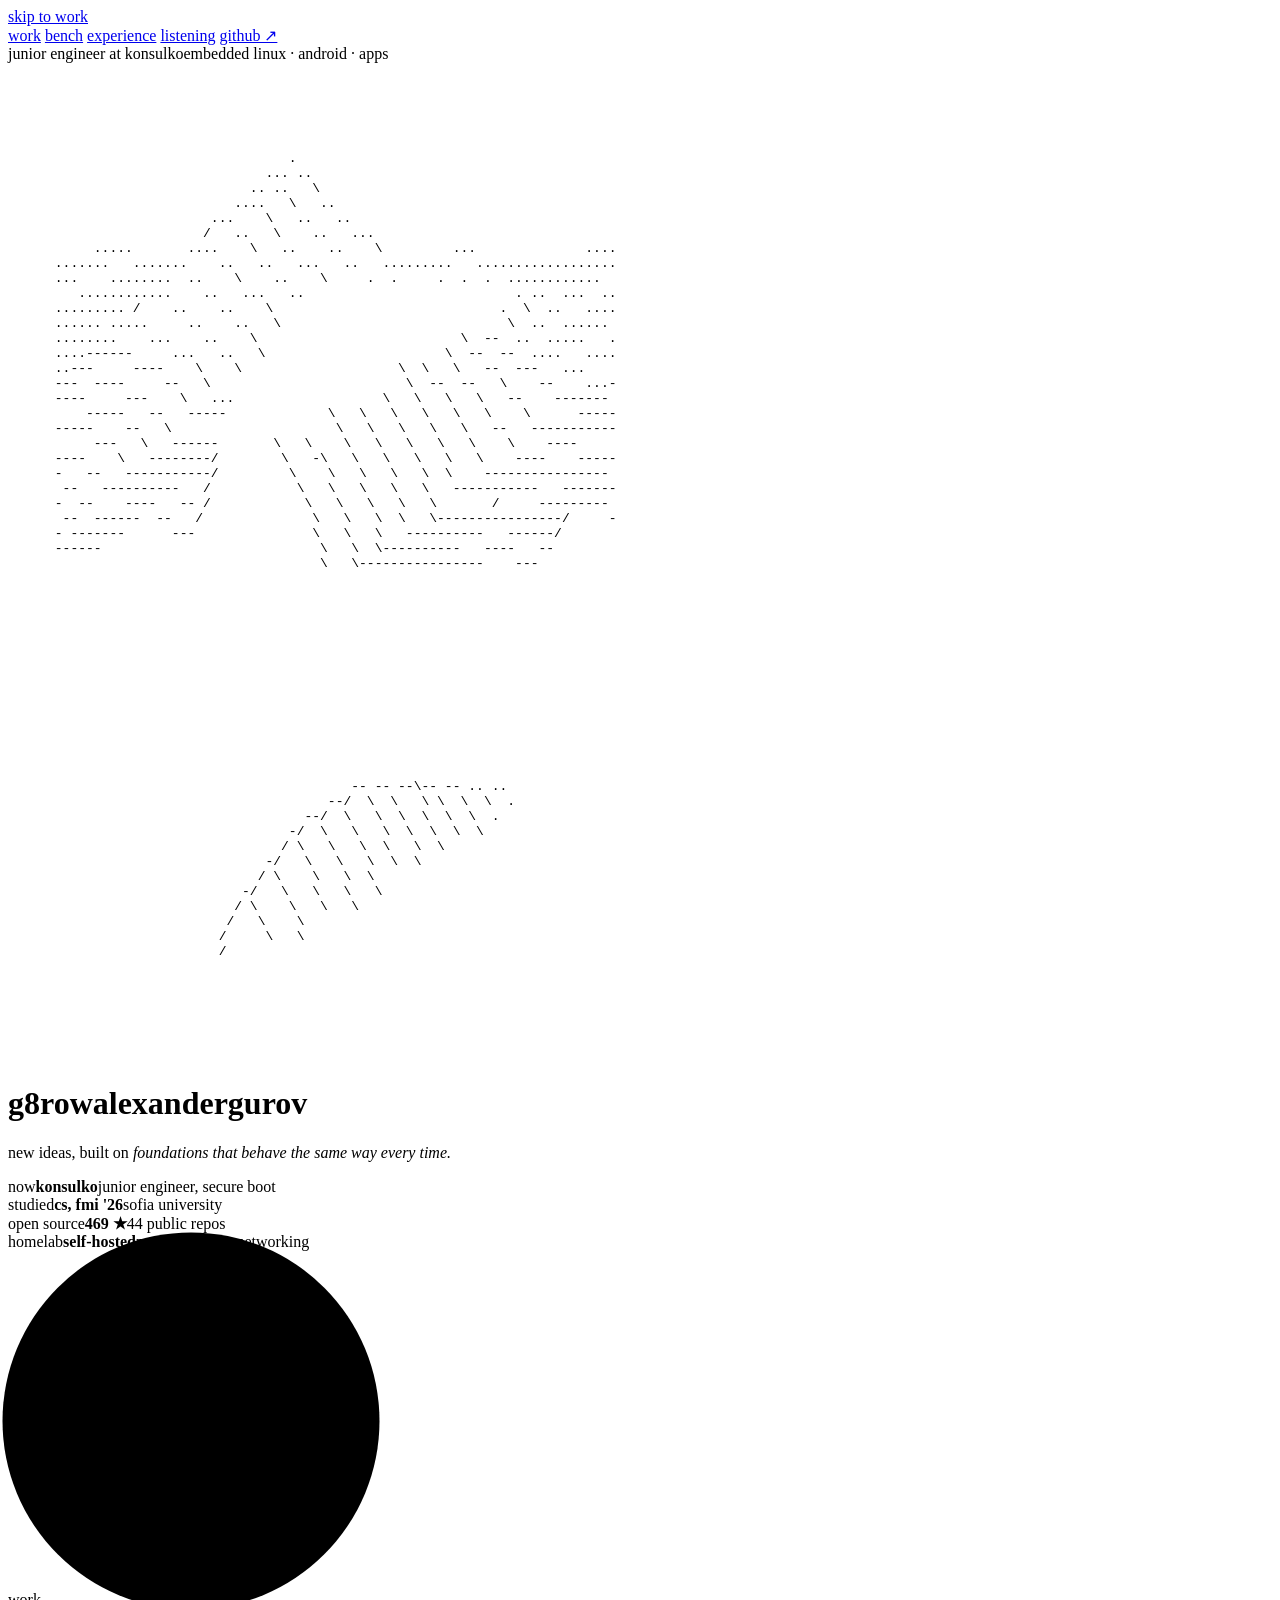
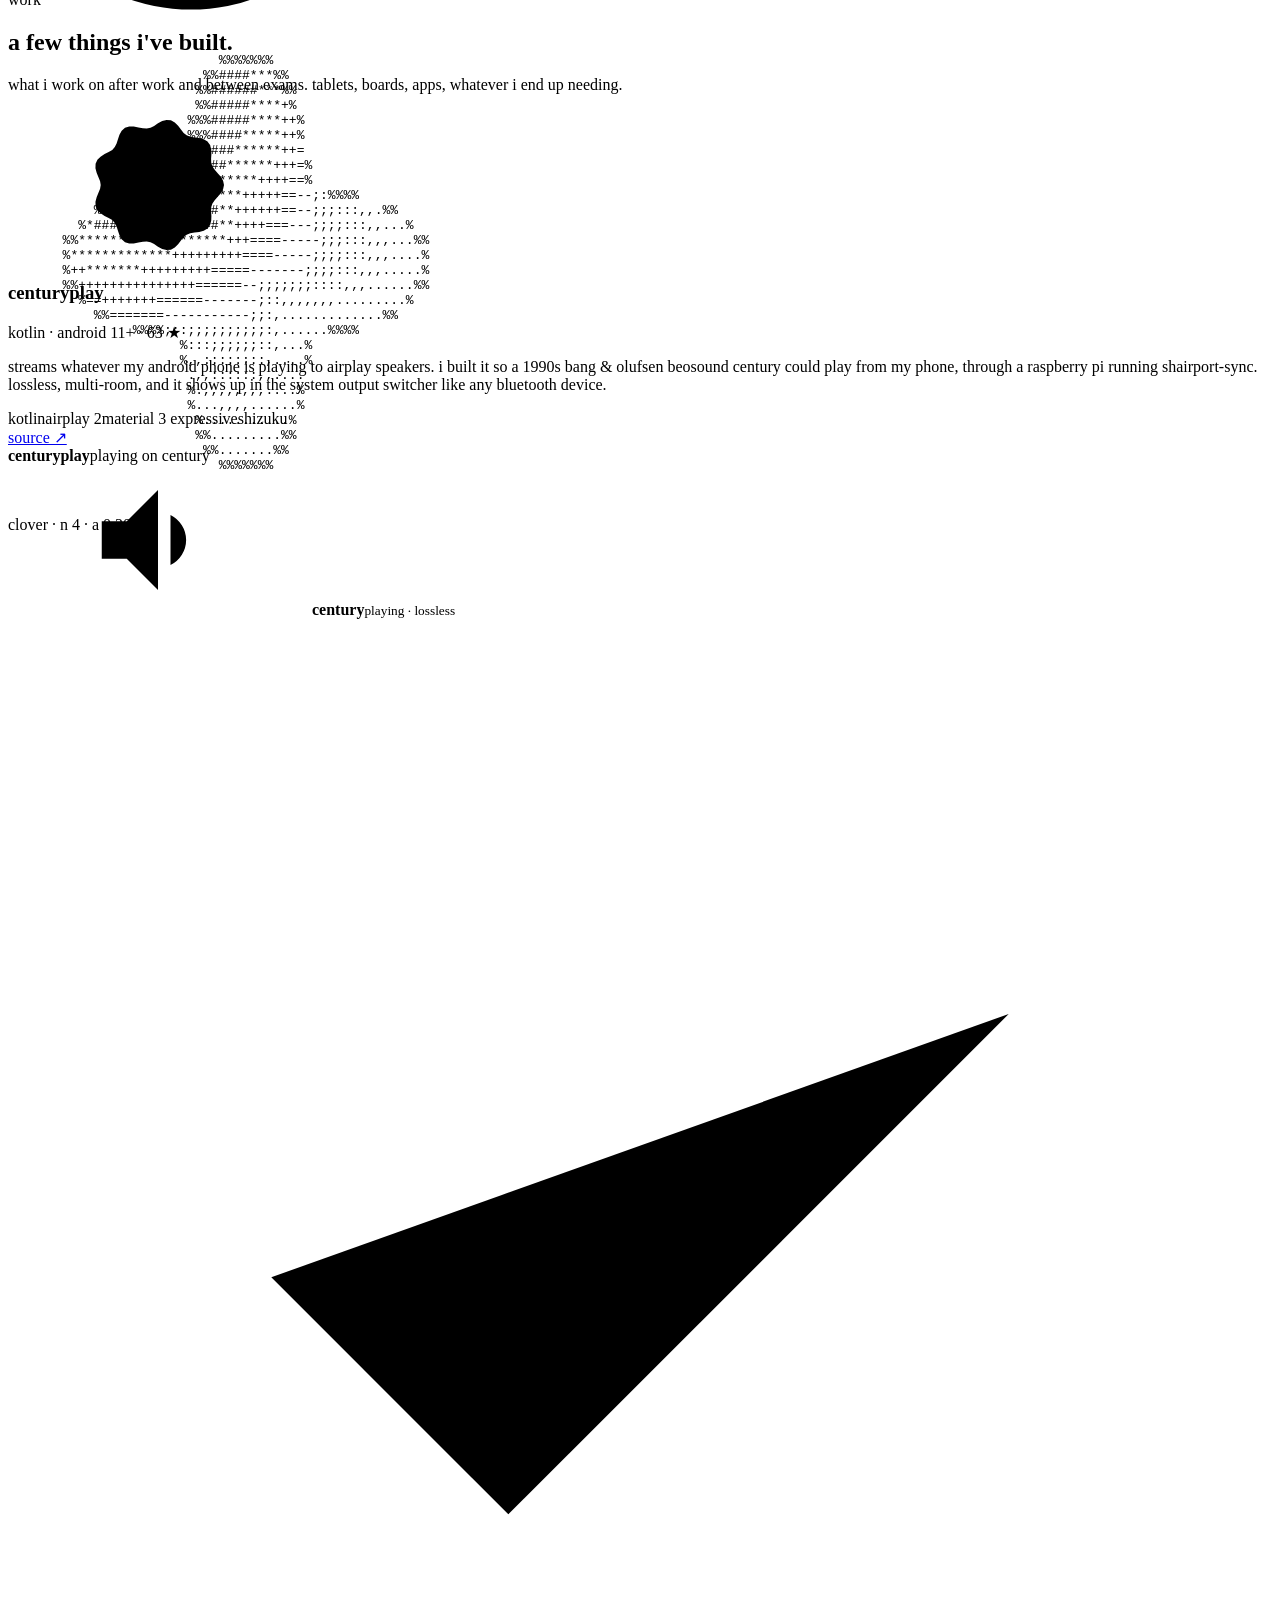
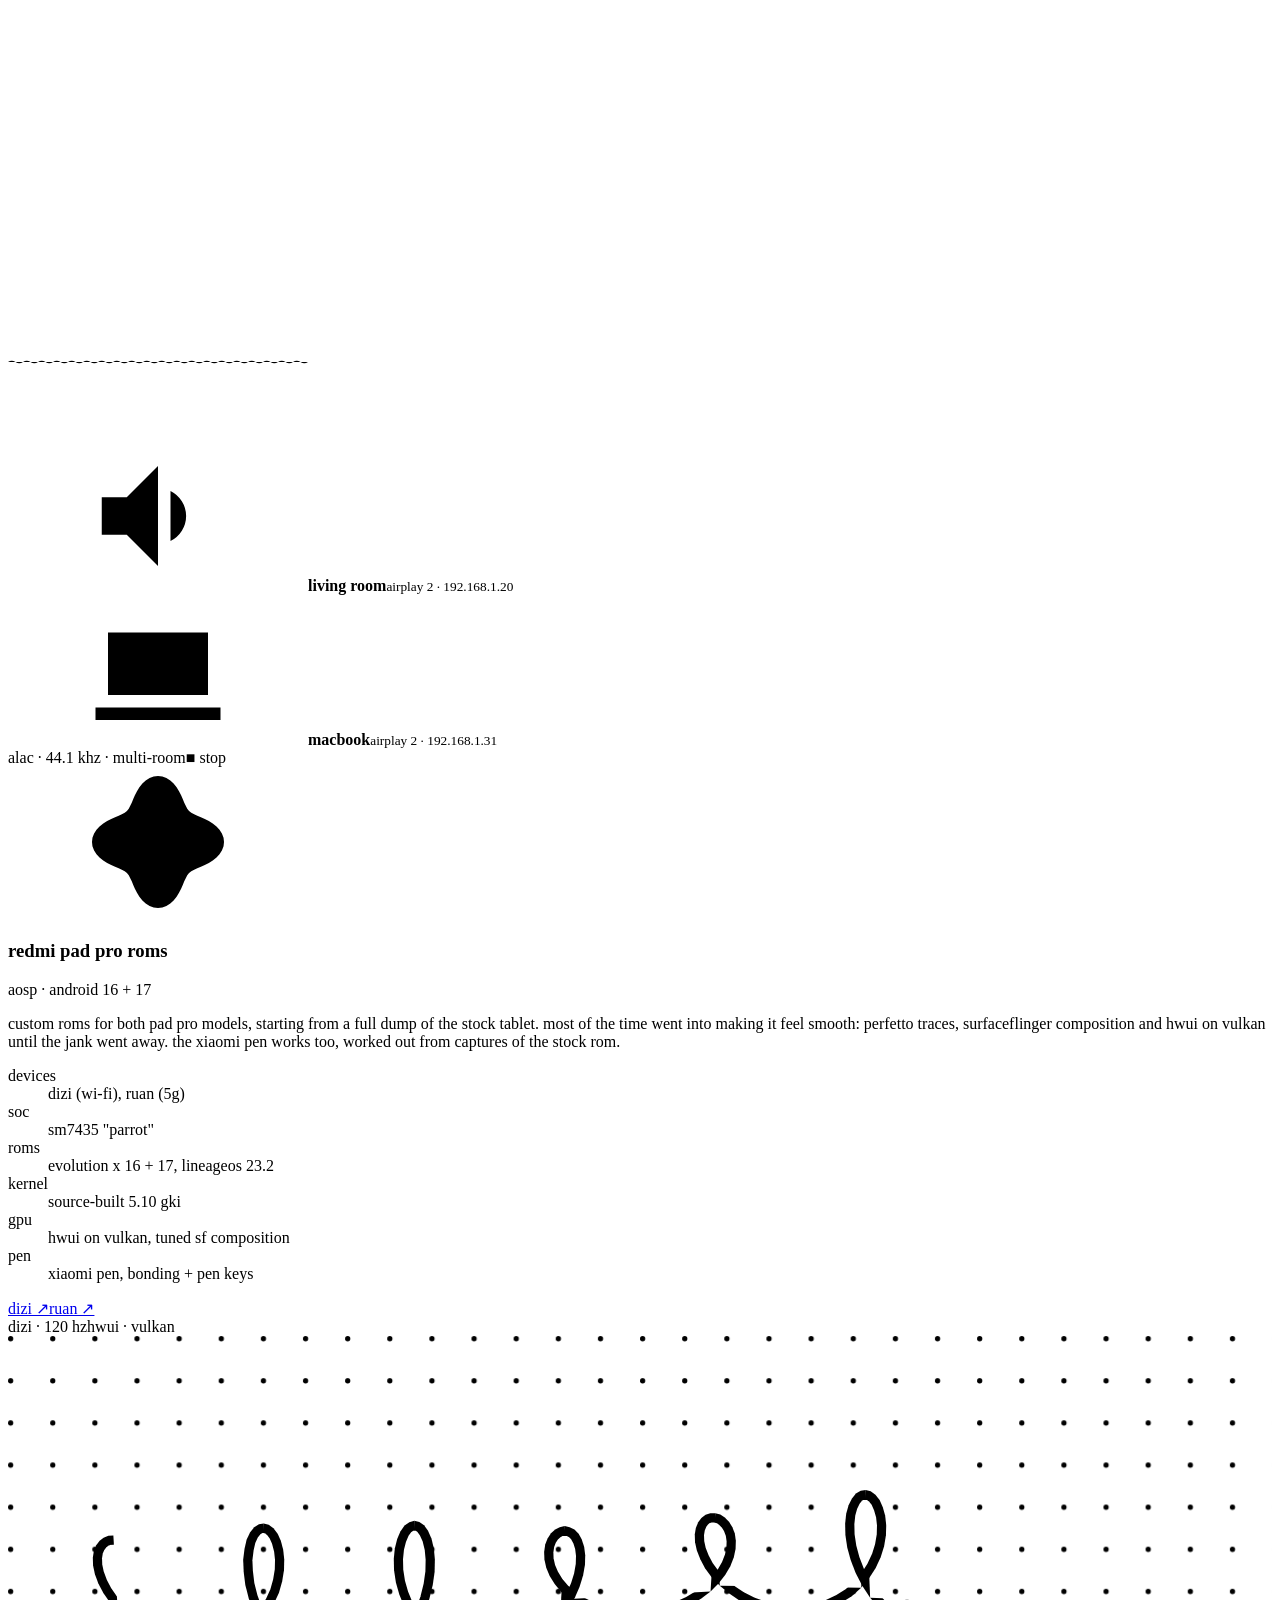
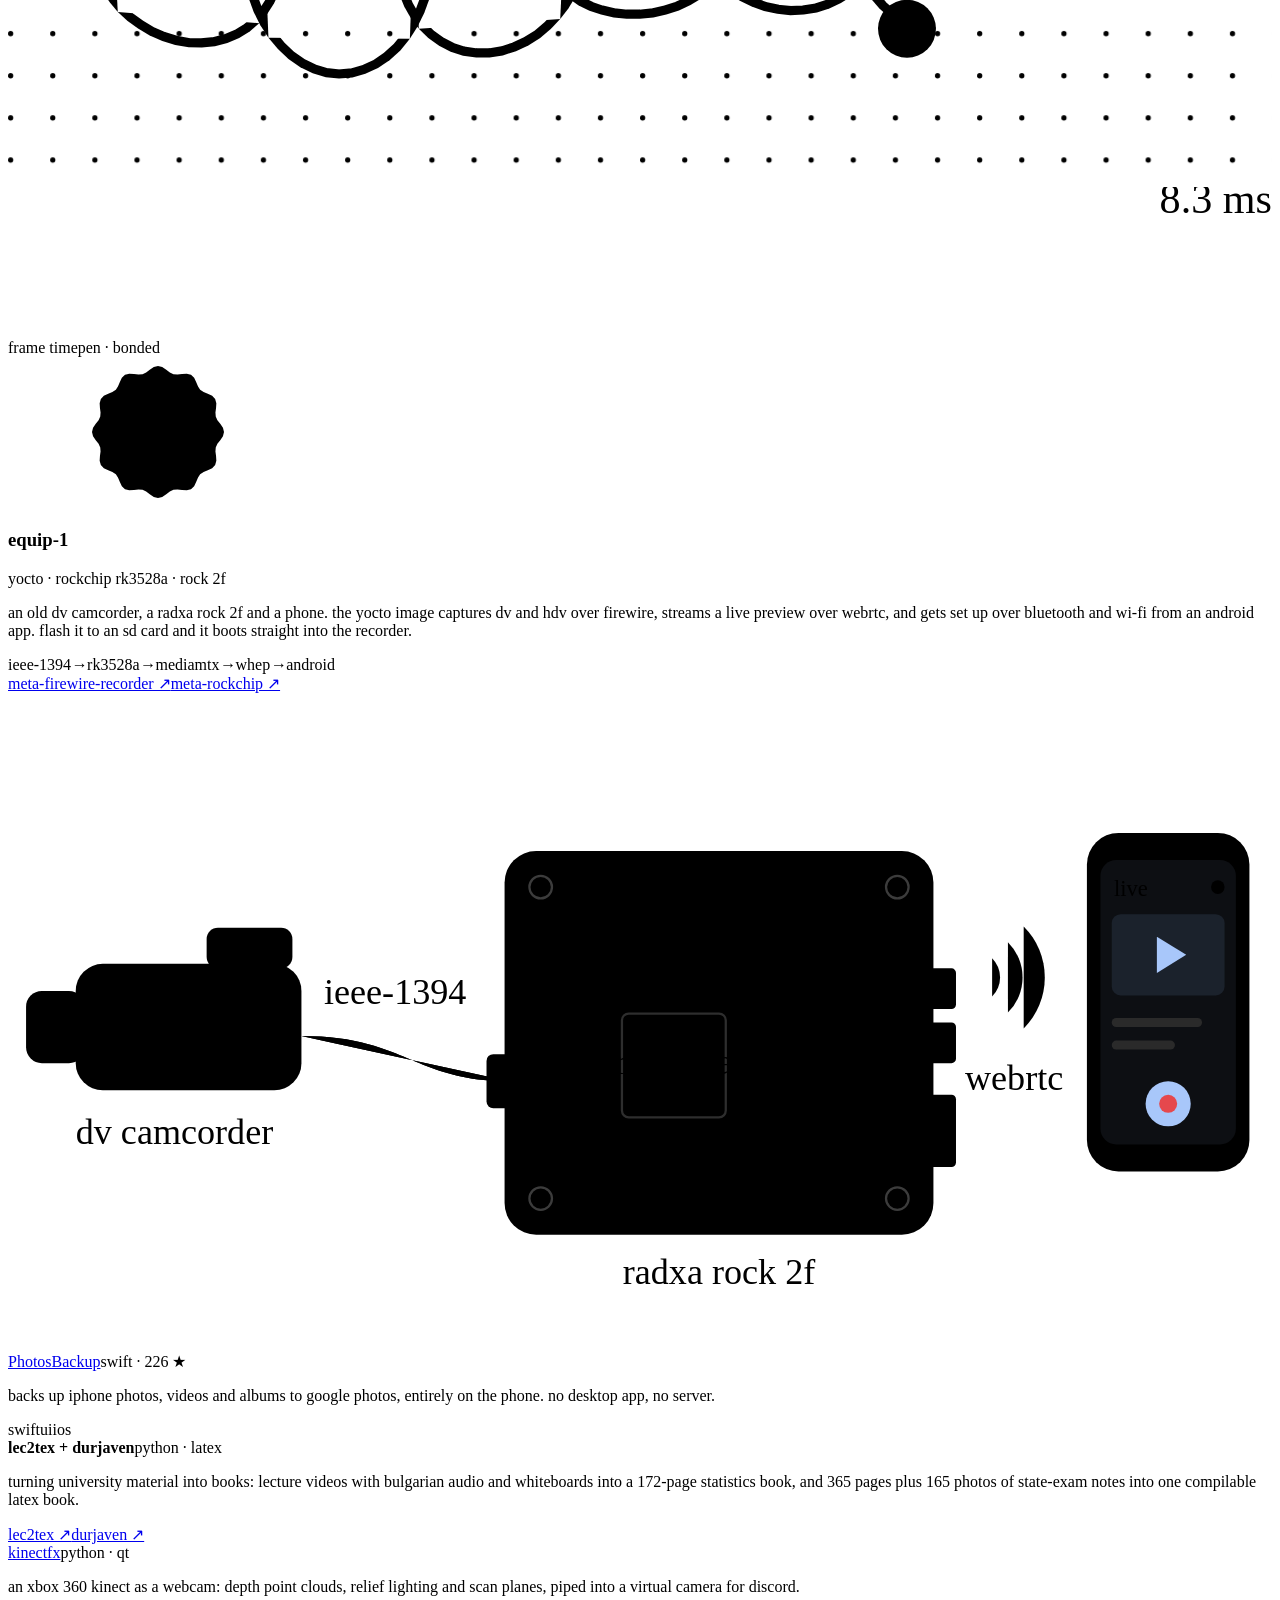
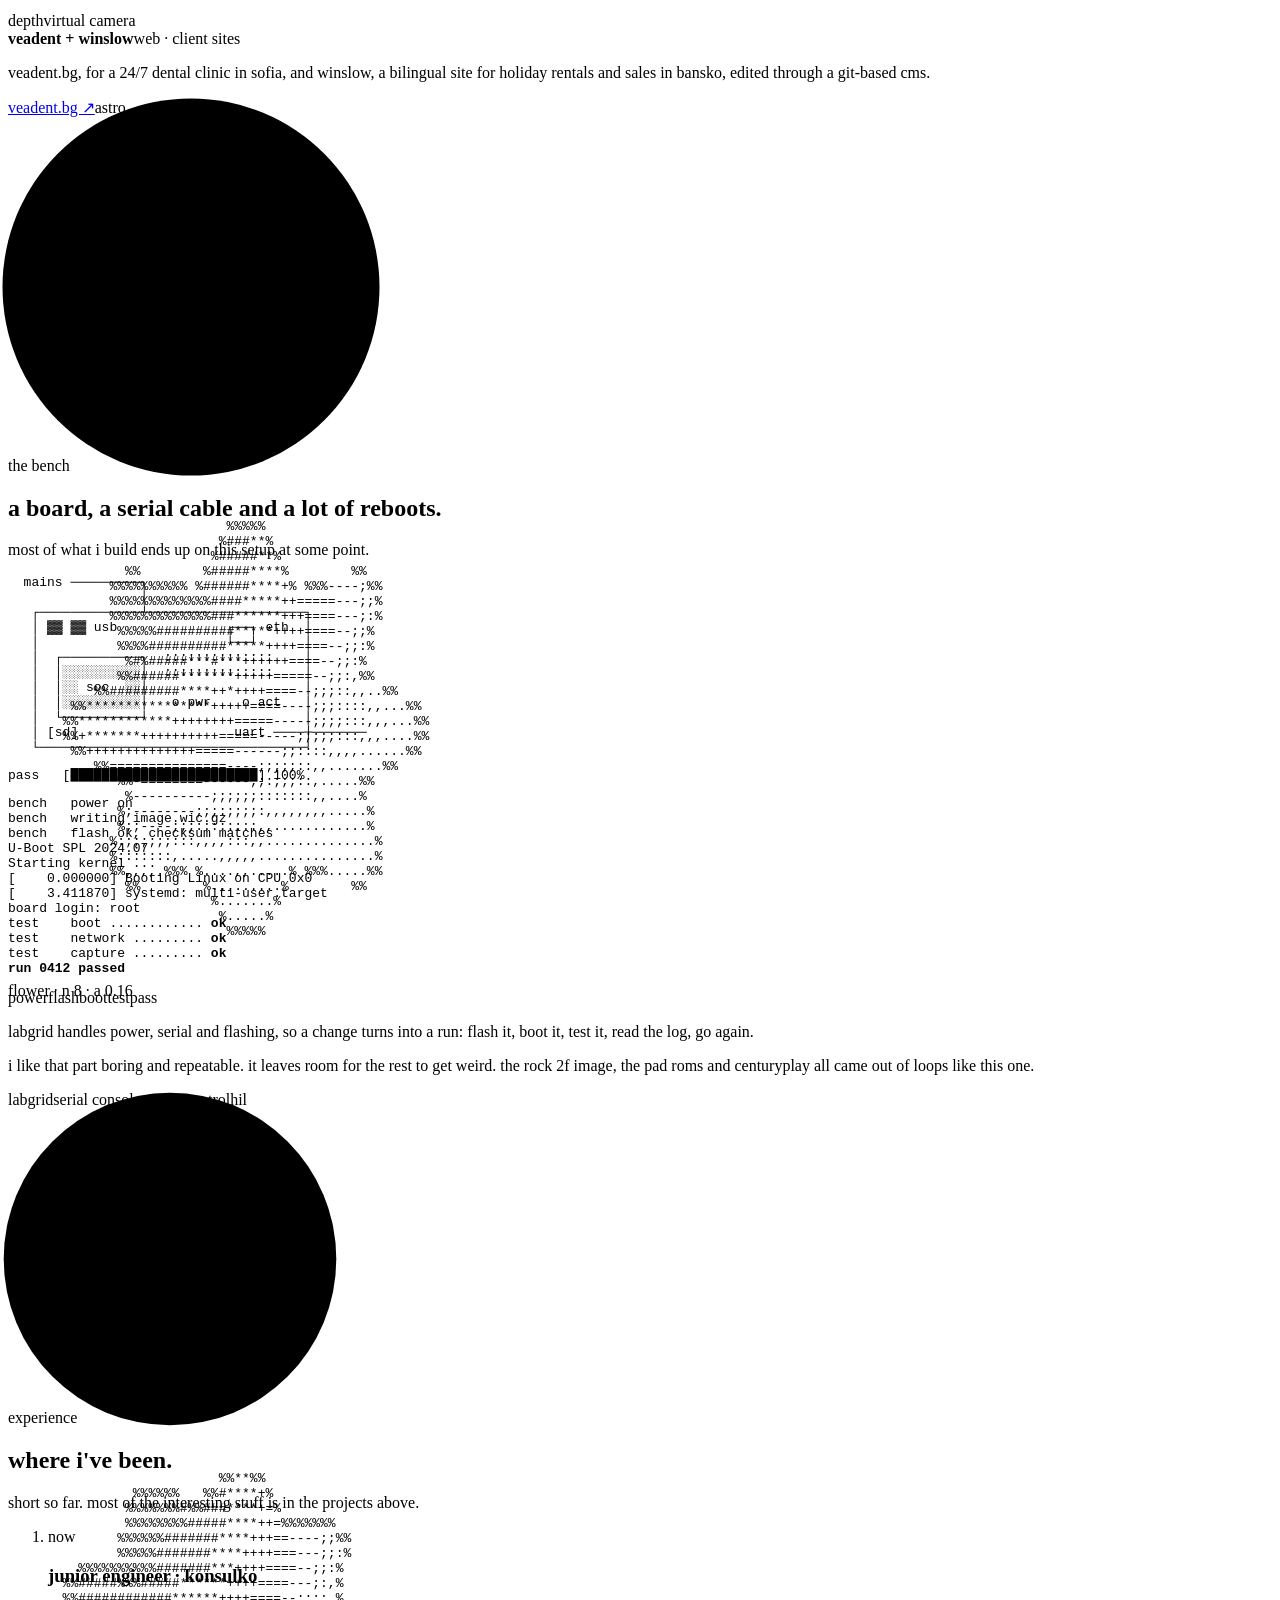
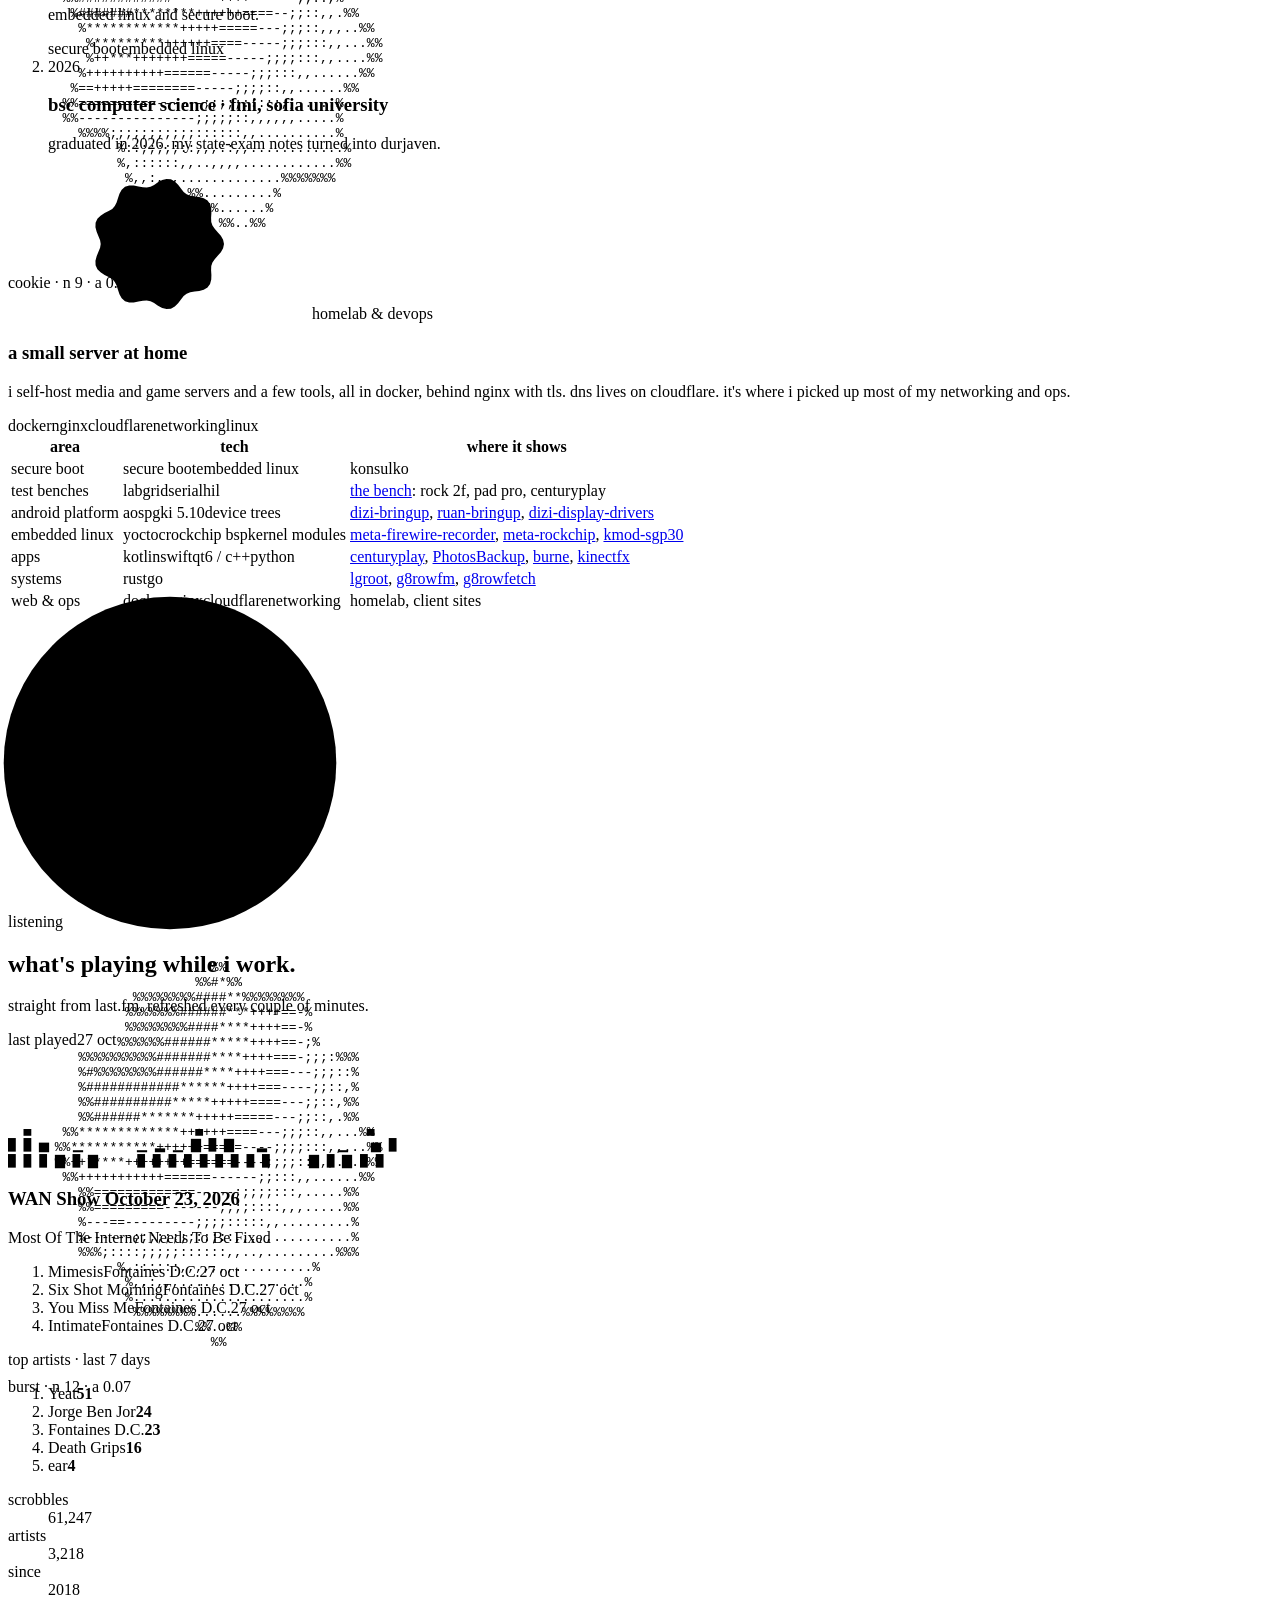
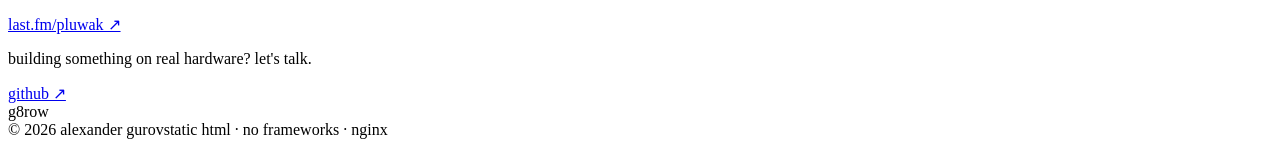
==== commit 67534111: "listening section: last.fm now playing, top artists, ascii spectrum Co-Authored-By: Claude Opus 5.5 " ====
--- a/site/index.html
+++ b/site/index.html
@@ -34,6 +34,7 @@
   <a href="#work">work</a>
   <a href="#bench">bench</a>
   <a href="#experience">experience</a>
+  <a href="#listening">listening</a>
   <a href="https://github.com/g8row">github ↗</a>
 </nav>
 
@@ -425,6 +426,67 @@
     </tbody>
   </table></div>
 </section>
+<section class="sec mark" id="listening">
+  <div class="head flip">
+    <div class="deco" aria-hidden="true"><div class="glyph l" style="width:324px;height:300px"><svg viewBox="0 0 324 300" style="overflow:visible"><line x1="-3000" y1="150.0" x2="3000" y2="150.0"/><line x1="162.0" y1="-1500" x2="162.0" y2="1500"/><line class="dash" x1="-1603.9" y1="1088.9" x2="1927.9" y2="-788.9"/><circle cx="162.0" cy="150.0" r="134.0"/><circle class="dash" cx="162.0" cy="150.0" r="166.3"/><rect x="158.5" y="146.5" width="7" height="7"/><rect x="24.5" y="146.5" width="7" height="7"/><rect x="292.5" y="146.5" width="7" height="7"/><rect x="158.5" y="12.5" width="7" height="7"/><rect x="158.5" y="280.5" width="7" height="7"/></svg><pre style="--fs:10px">
+
+
+                          %%
+                        %%#*%%
+                %%%%%%%%####**%%%%%%%%
+               %%%%%%%######***++++==-%
+               %%%%%%%%####****++++==-%
+              %%%%%%######*****++++==-;%
+         %%%%%%%%%%#######****++++===-;;;:%%%
+         %#%%%%%%%%######****++++===---;;;::%
+         %############******++++===----;;::,%
+         %%##########*****+++++====---;;::,%%
+         %%######*******+++++=====---;;::,.%%
+       %%*************++++++====---;;;::,,...%%
+      %%***********++++++=====----;;;;:::,,...%%
+      %%++*****++++++++======----;;;;:::,,....%%
+       %%+++++++++++======------;;:::,,......%%
+         %%=============-----;;;;;:::,.....%%
+         %%=========-------;;;;::::,,,.....%%
+         %---==---------;;;;:::::,,.........%
+         %------;;;;;;;;::;::,,,,,..........%
+         %%%;::::;;;;;::::::,,..,.........%%%
+              %,::::::,,,,,,,..........%
+               %,,:,,,....,...........%
+               %......................%
+                %%%%%%%%......%%%%%%%%
+                        %%..%%
+                          %%
+
+</pre><span class="lbl" style="left:162px;top:326px;transform:translateX(-50%)">burst · n 12 · a 0.07</span></div></div>
+    <div><span class="eyebrow">listening</span><h2>what's playing while i work.</h2><p>straight from last.fm, refreshed every couple of minutes.</p></div>
+  </div>
+  <div class="fm" data-fm>
+    <article class="card np lit">
+      <div class="np-top"><span class="pill" data-fm-state>last played</span><time data-fm-when data-u="1793134099">27 oct</time></div>
+      <div class="np-eq" aria-hidden="true"><pre class="eq-base"></pre><pre class="eq-hot">
+
+
+
+
+  ▄                     ▄                     ▄
+█ █ ▅   ▁       ▁ ▂ ▁ ▇ █ ▇   ▂         ▁   ▅ █
+█ █ █ ▇ █ ▇     █ █ █ █ █ █ █ █ █     ▇ █ ▇ █ █</pre></div>
+      <div class="np-track"><h3 data-fm-track>WAN Show October 23, 2026</h3><p data-fm-artist>Most Of The Internet Needs To Be Fixed</p></div>
+      <ol class="np-recent" data-fm-recent><li><span>Mimesis</span><span>Fontaines D.C.</span><time data-u="1793091060">27 oct</time></li><li><span>Six Shot Morning</span><span>Fontaines D.C.</span><time data-u="1793090520">27 oct</time></li><li><span>You Miss Me</span><span>Fontaines D.C.</span><time data-u="1793090340">27 oct</time></li><li><span>Intimate</span><span>Fontaines D.C.</span><time data-u="1793089980">27 oct</time></li></ol>
+    </article>
+    <article class="card fm-top lit">
+      <span class="eyebrow">top artists · last 7 days</span>
+      <ol class="bars" data-fm-top><li style="--w:1.000"><span>Yeat</span><b>51</b></li><li style="--w:0.471"><span>Jorge Ben Jor</span><b>24</b></li><li style="--w:0.451"><span>Fontaines D.C.</span><b>23</b></li><li style="--w:0.314"><span>Death Grips</span><b>16</b></li><li style="--w:0.078"><span>ear</span><b>4</b></li></ol>
+      <dl class="fm-stats">
+        <div><dt>scrobbles</dt><dd data-fm-scrobbles>61,247</dd></div>
+        <div><dt>artists</dt><dd data-fm-artists>3,218</dd></div>
+        <div><dt>since</dt><dd data-fm-since>2018</dd></div>
+      </dl>
+      <div class="row"><a class="btn" href="https://www.last.fm/user/pluwak">last.fm/pluwak ↗</a></div>
+    </article>
+  </div>
+</section>
 </main>
 
 <footer class="foot">
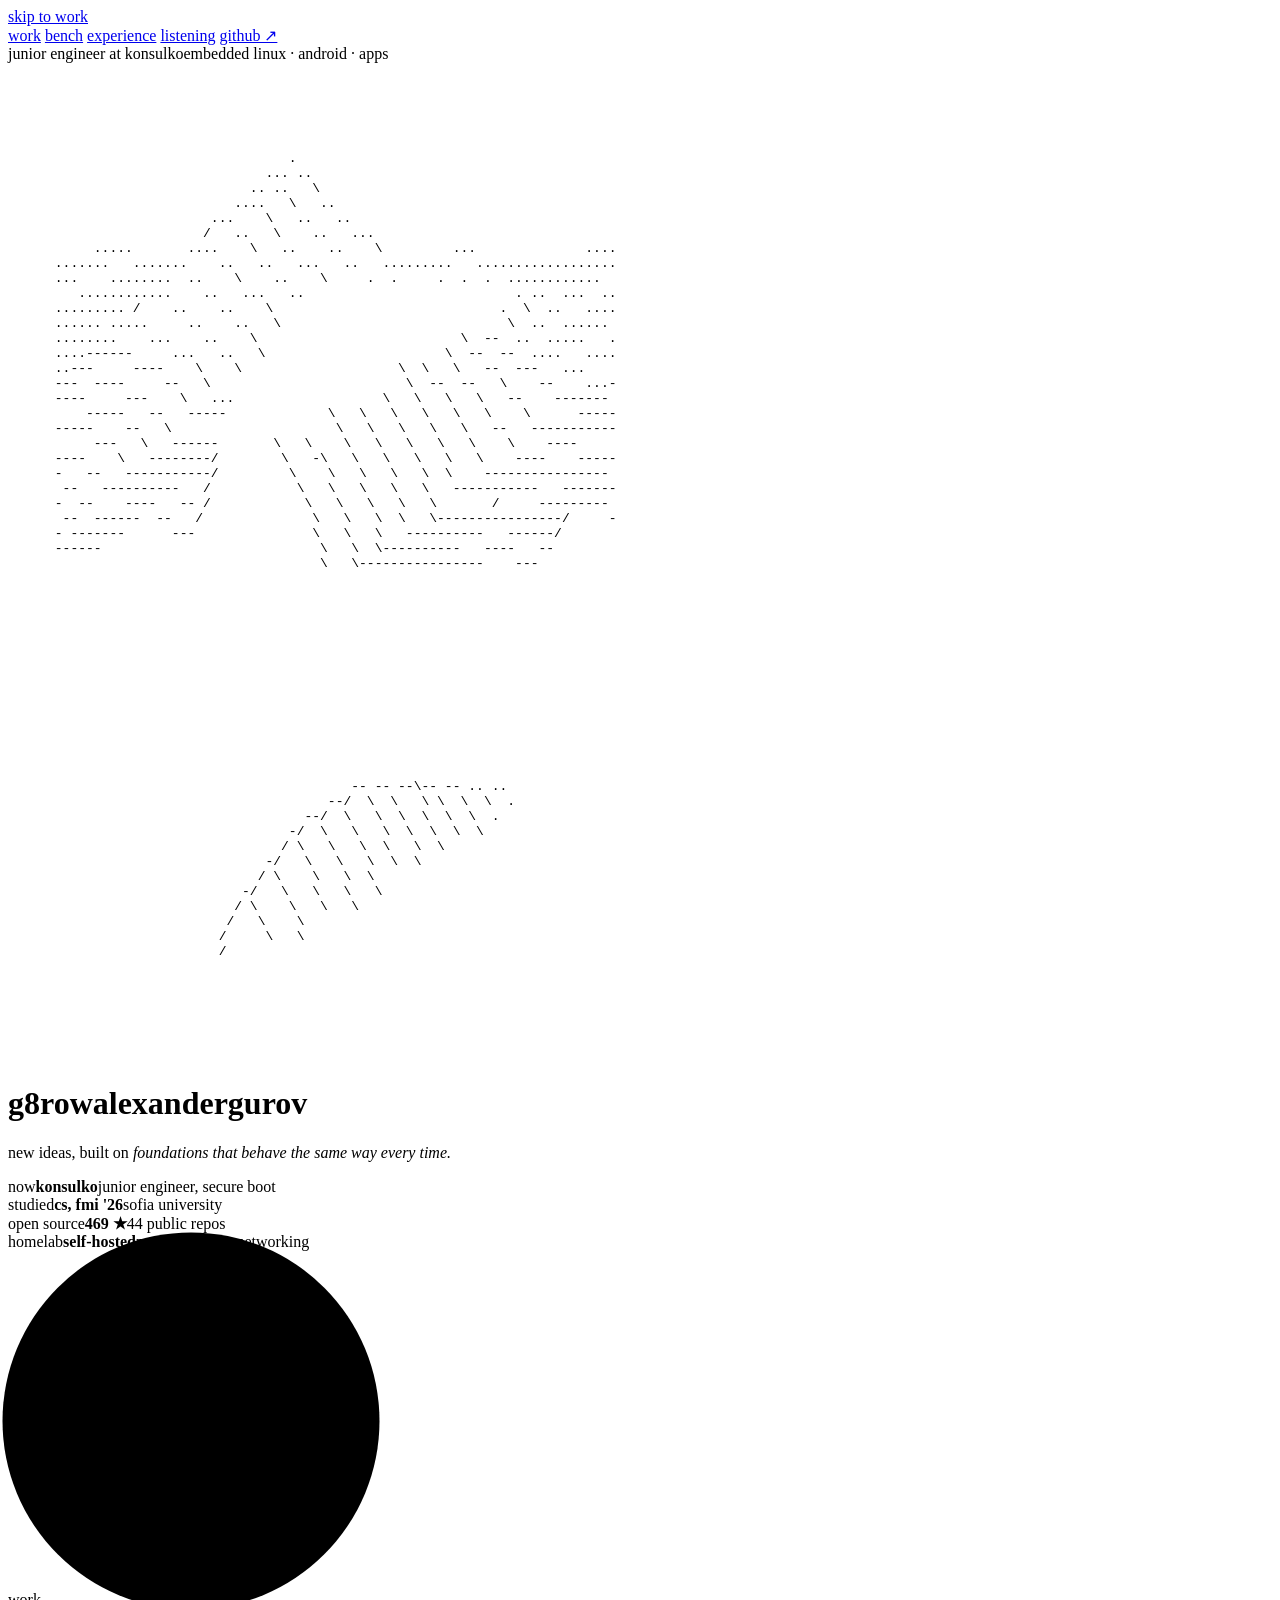
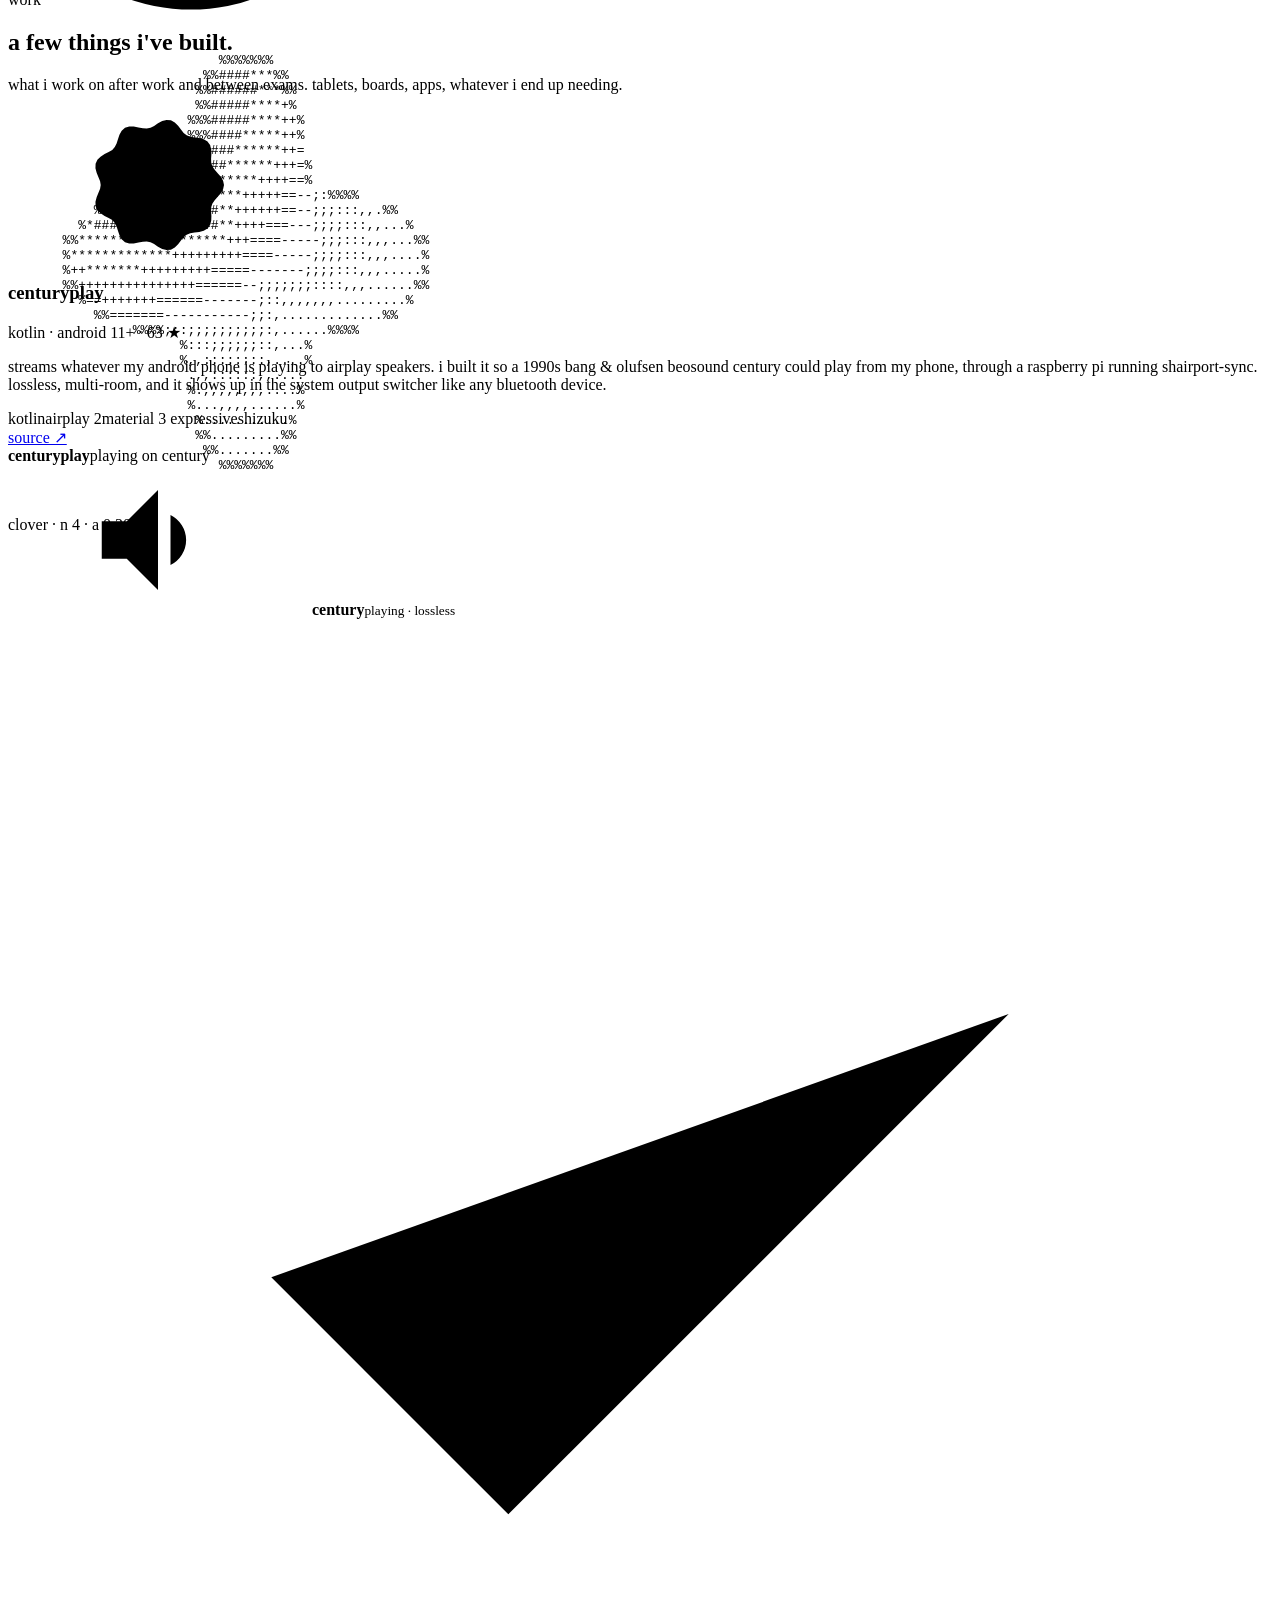
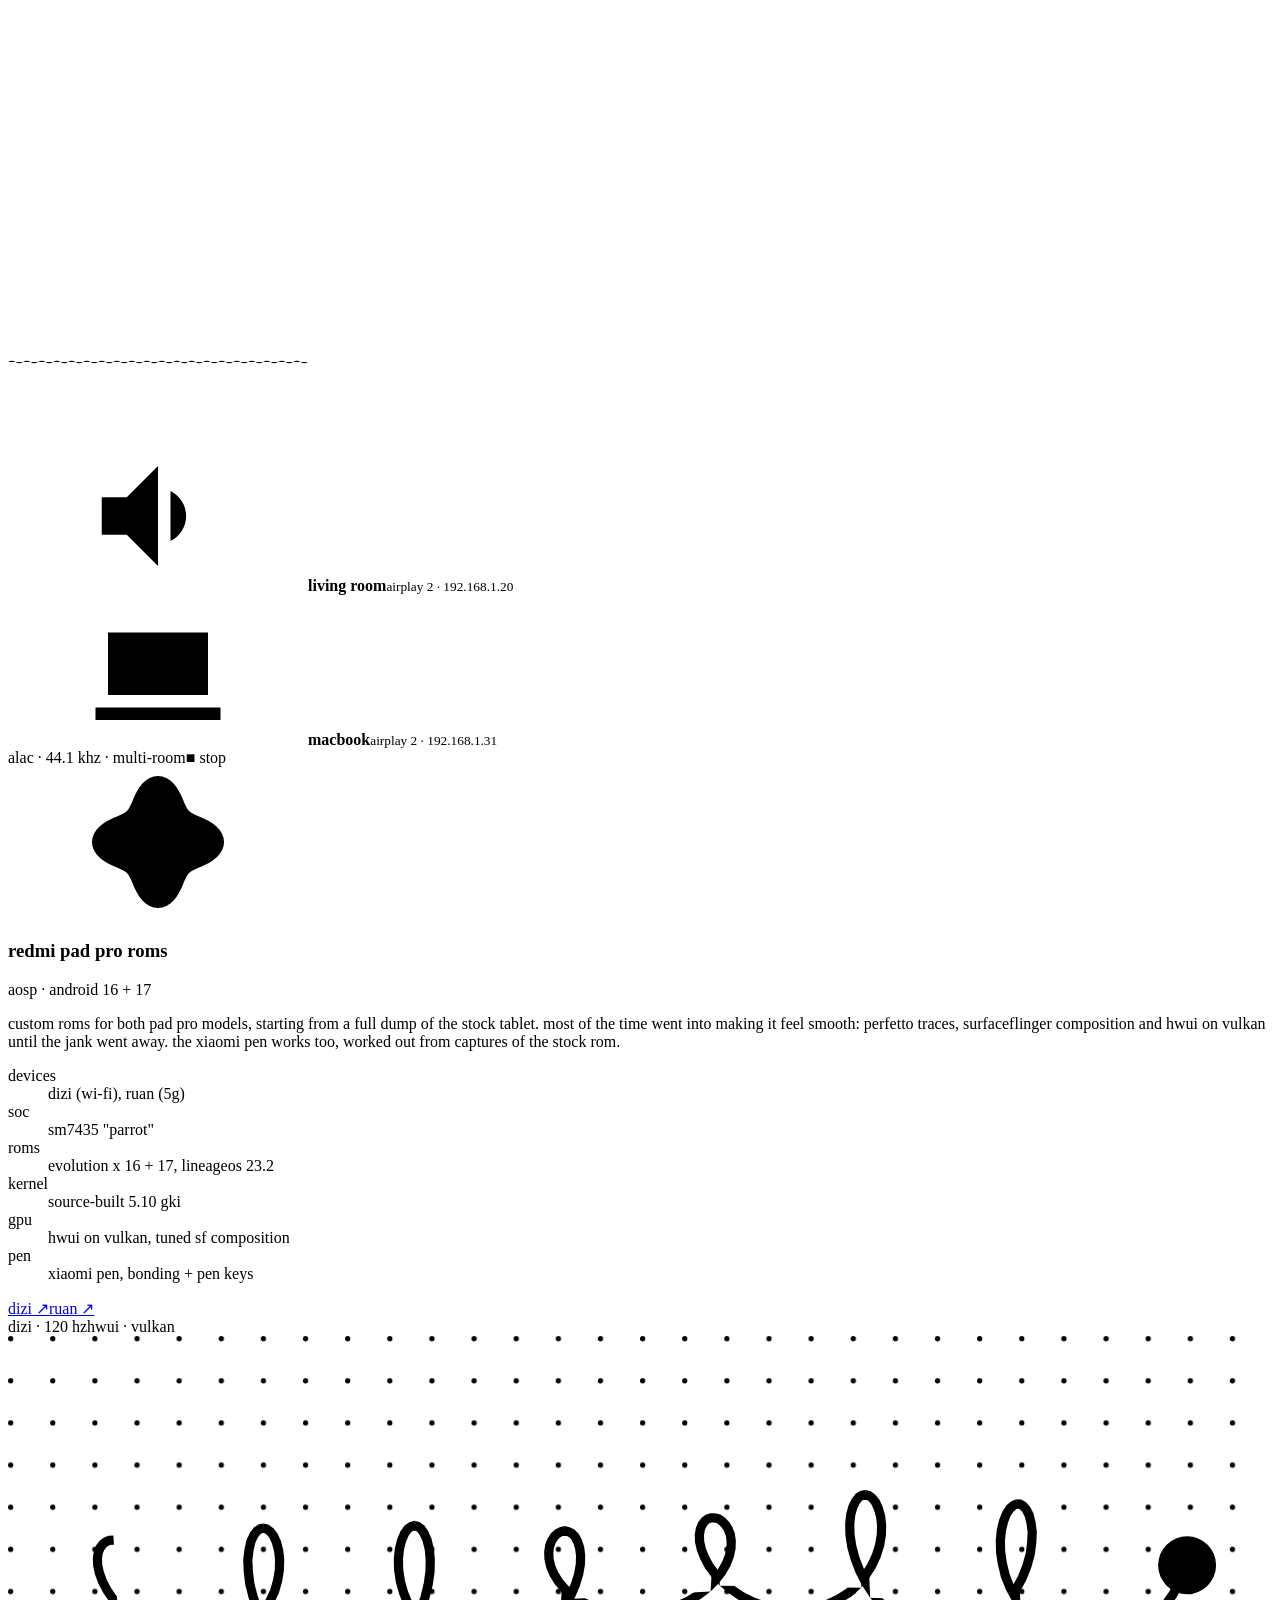
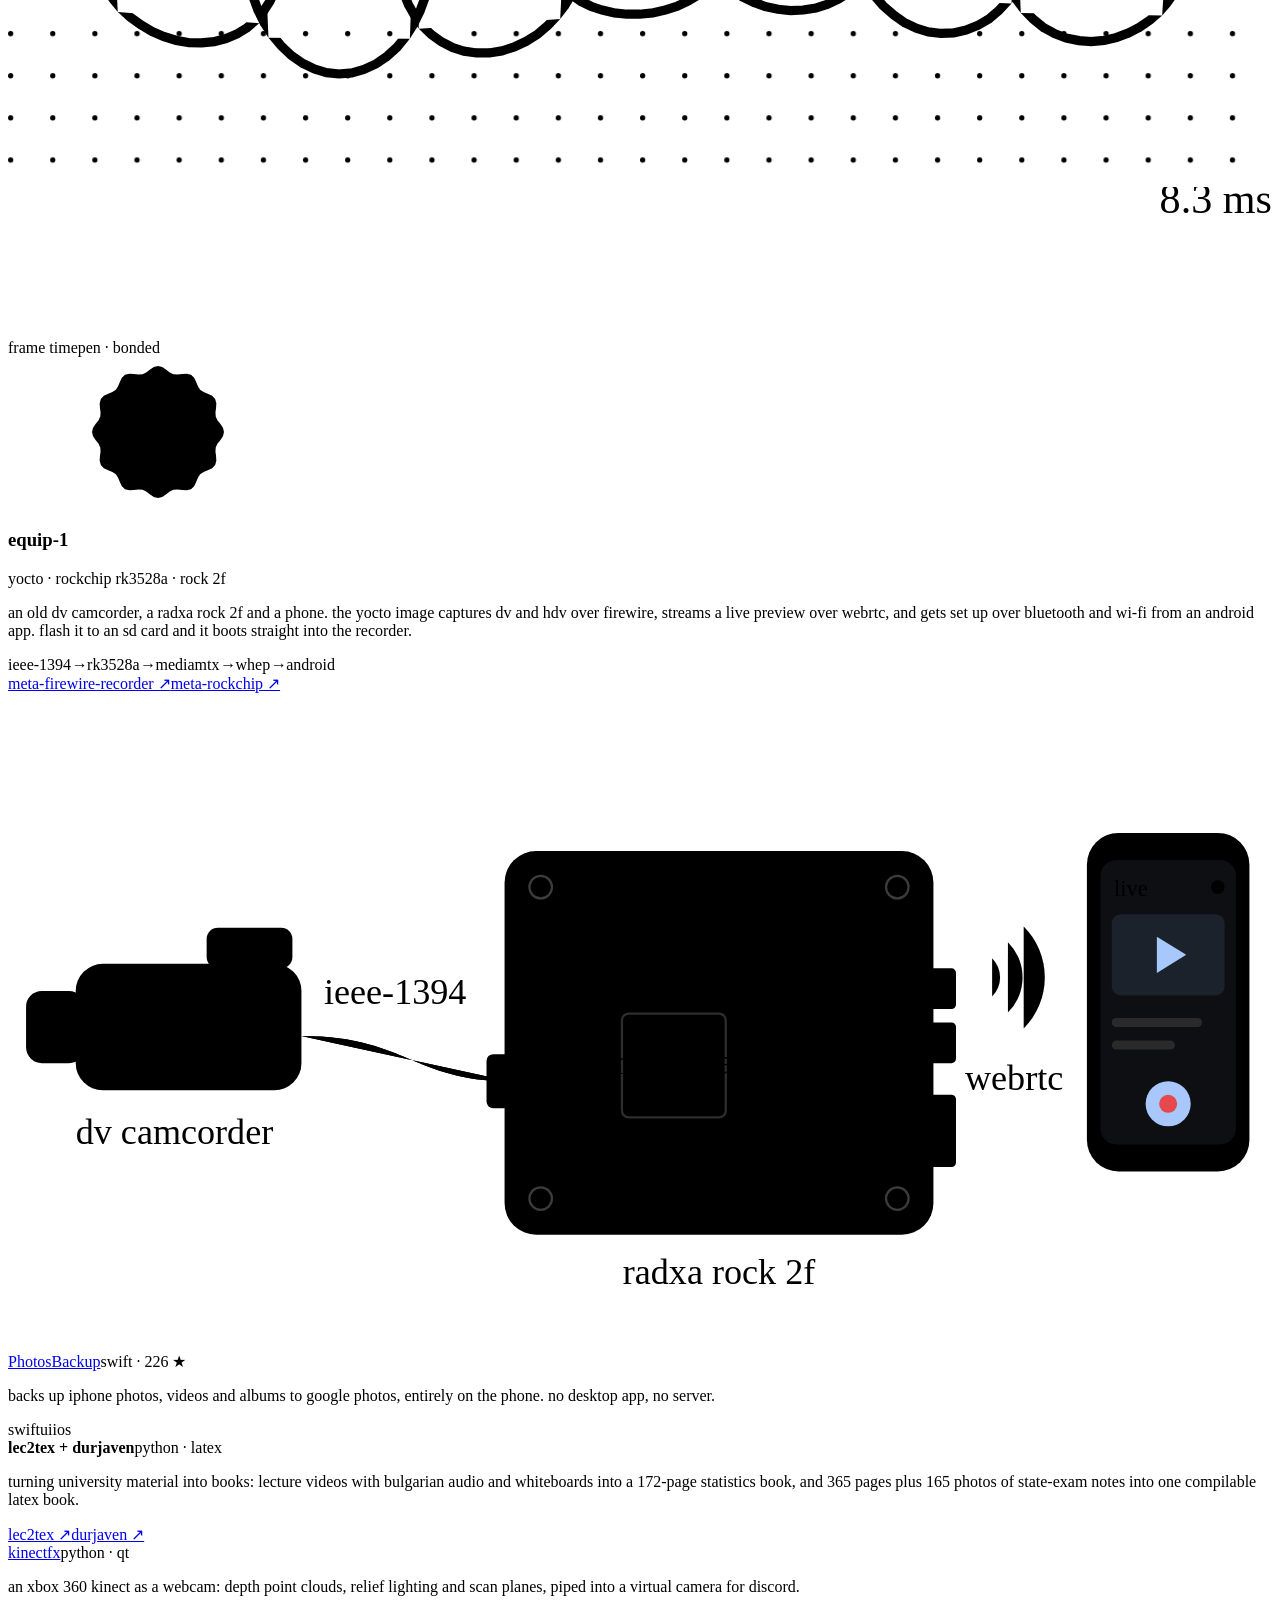
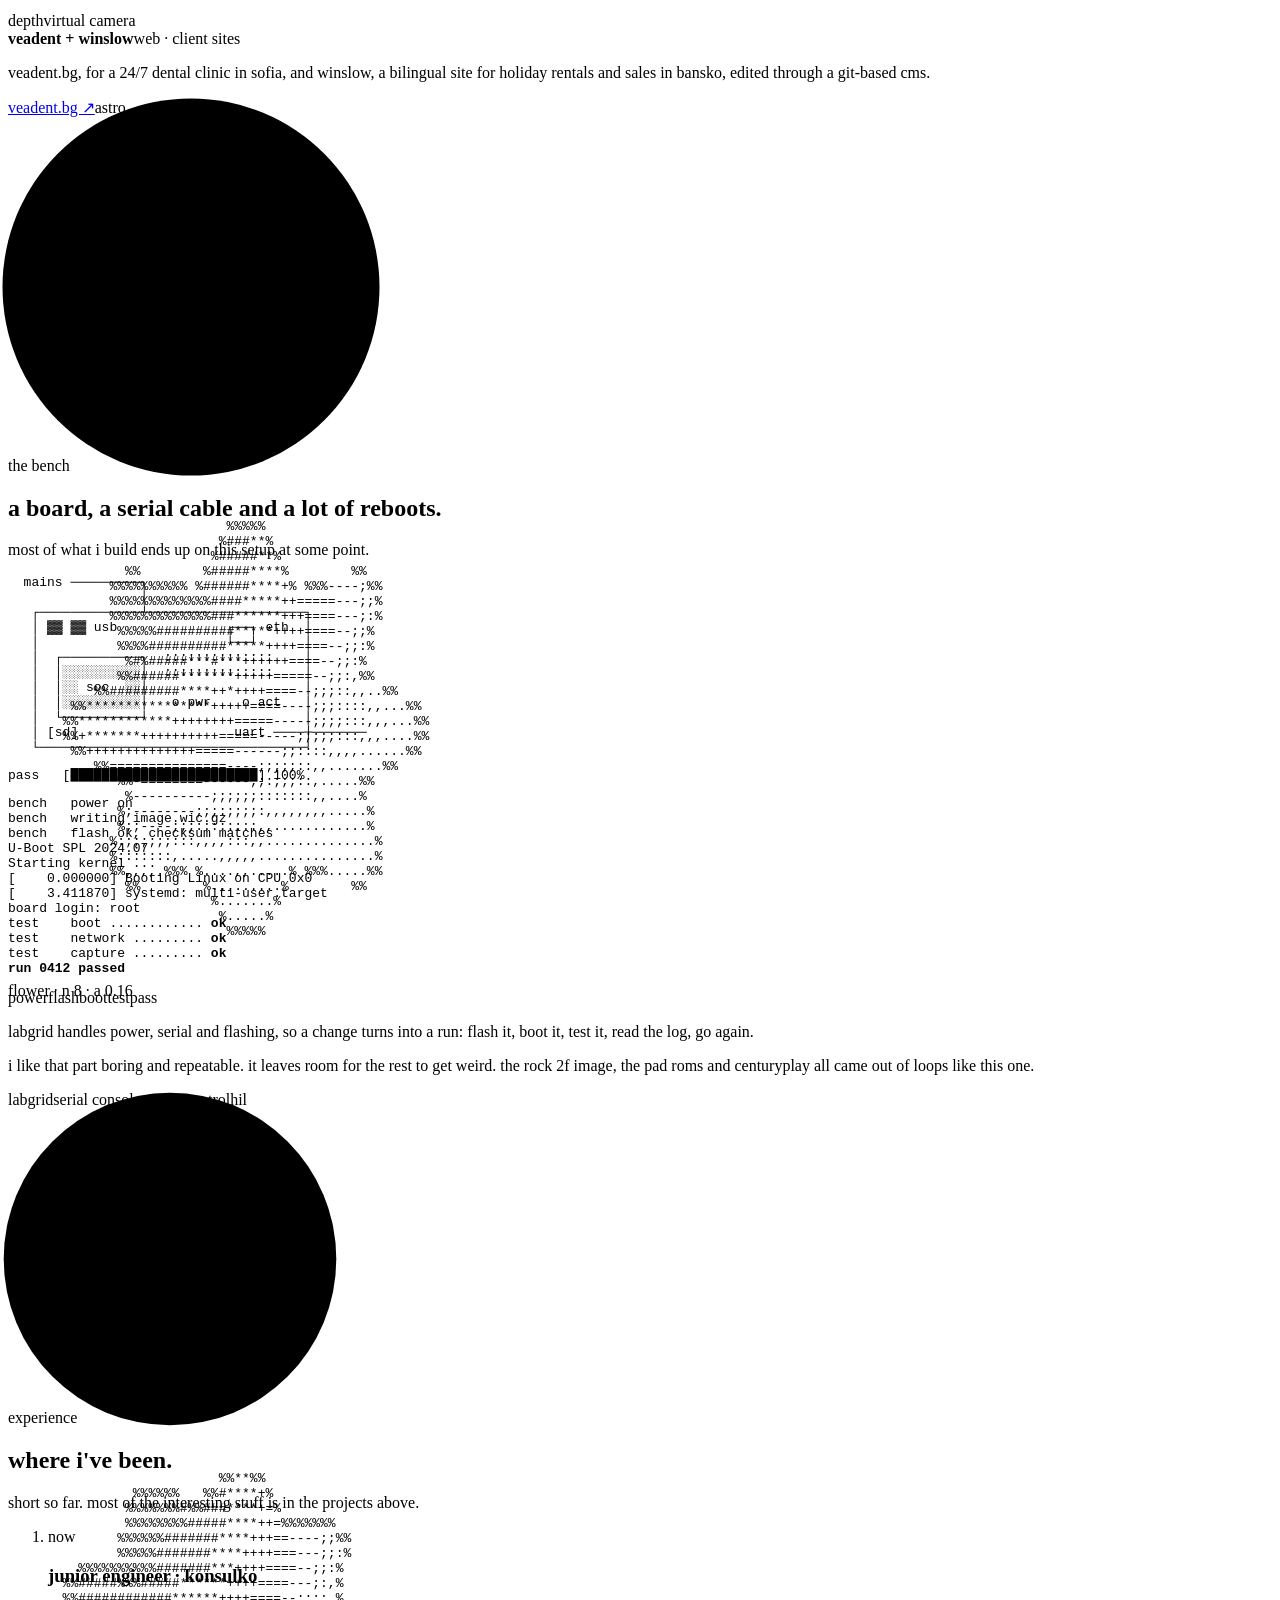
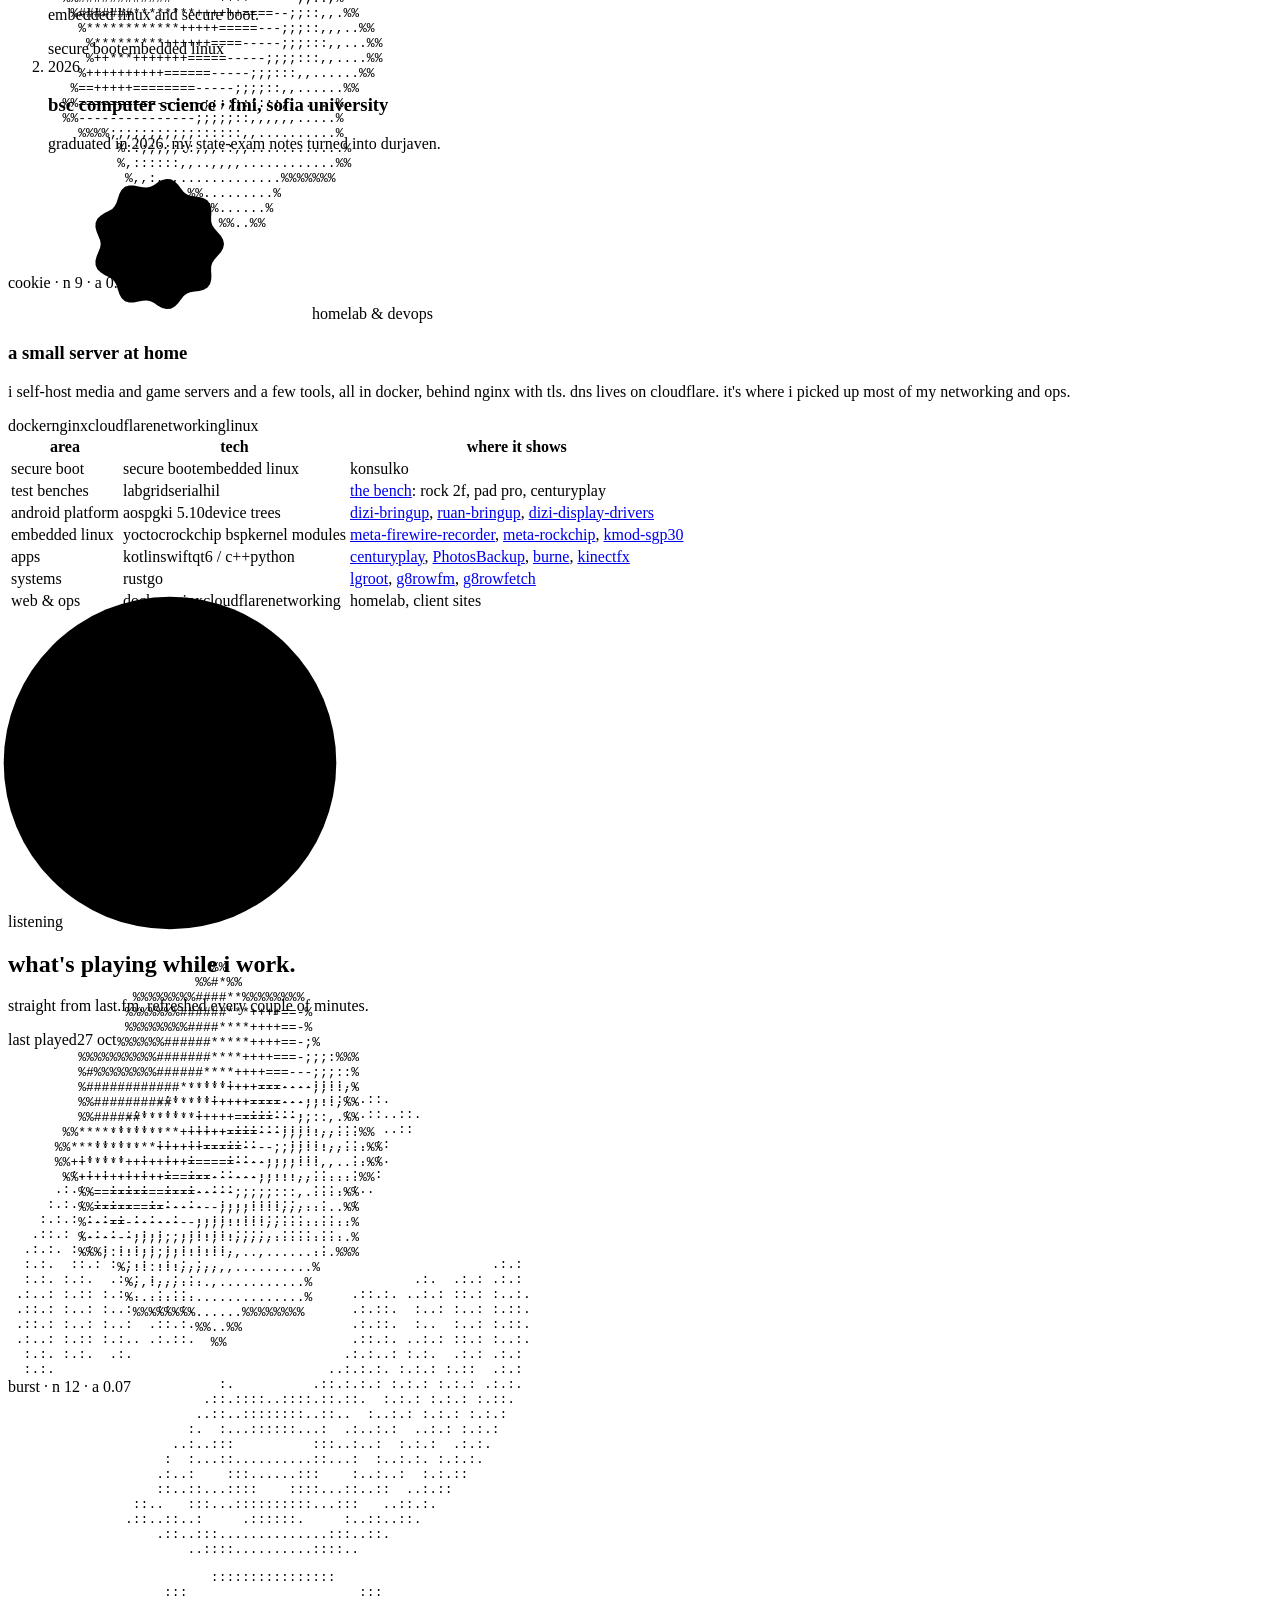
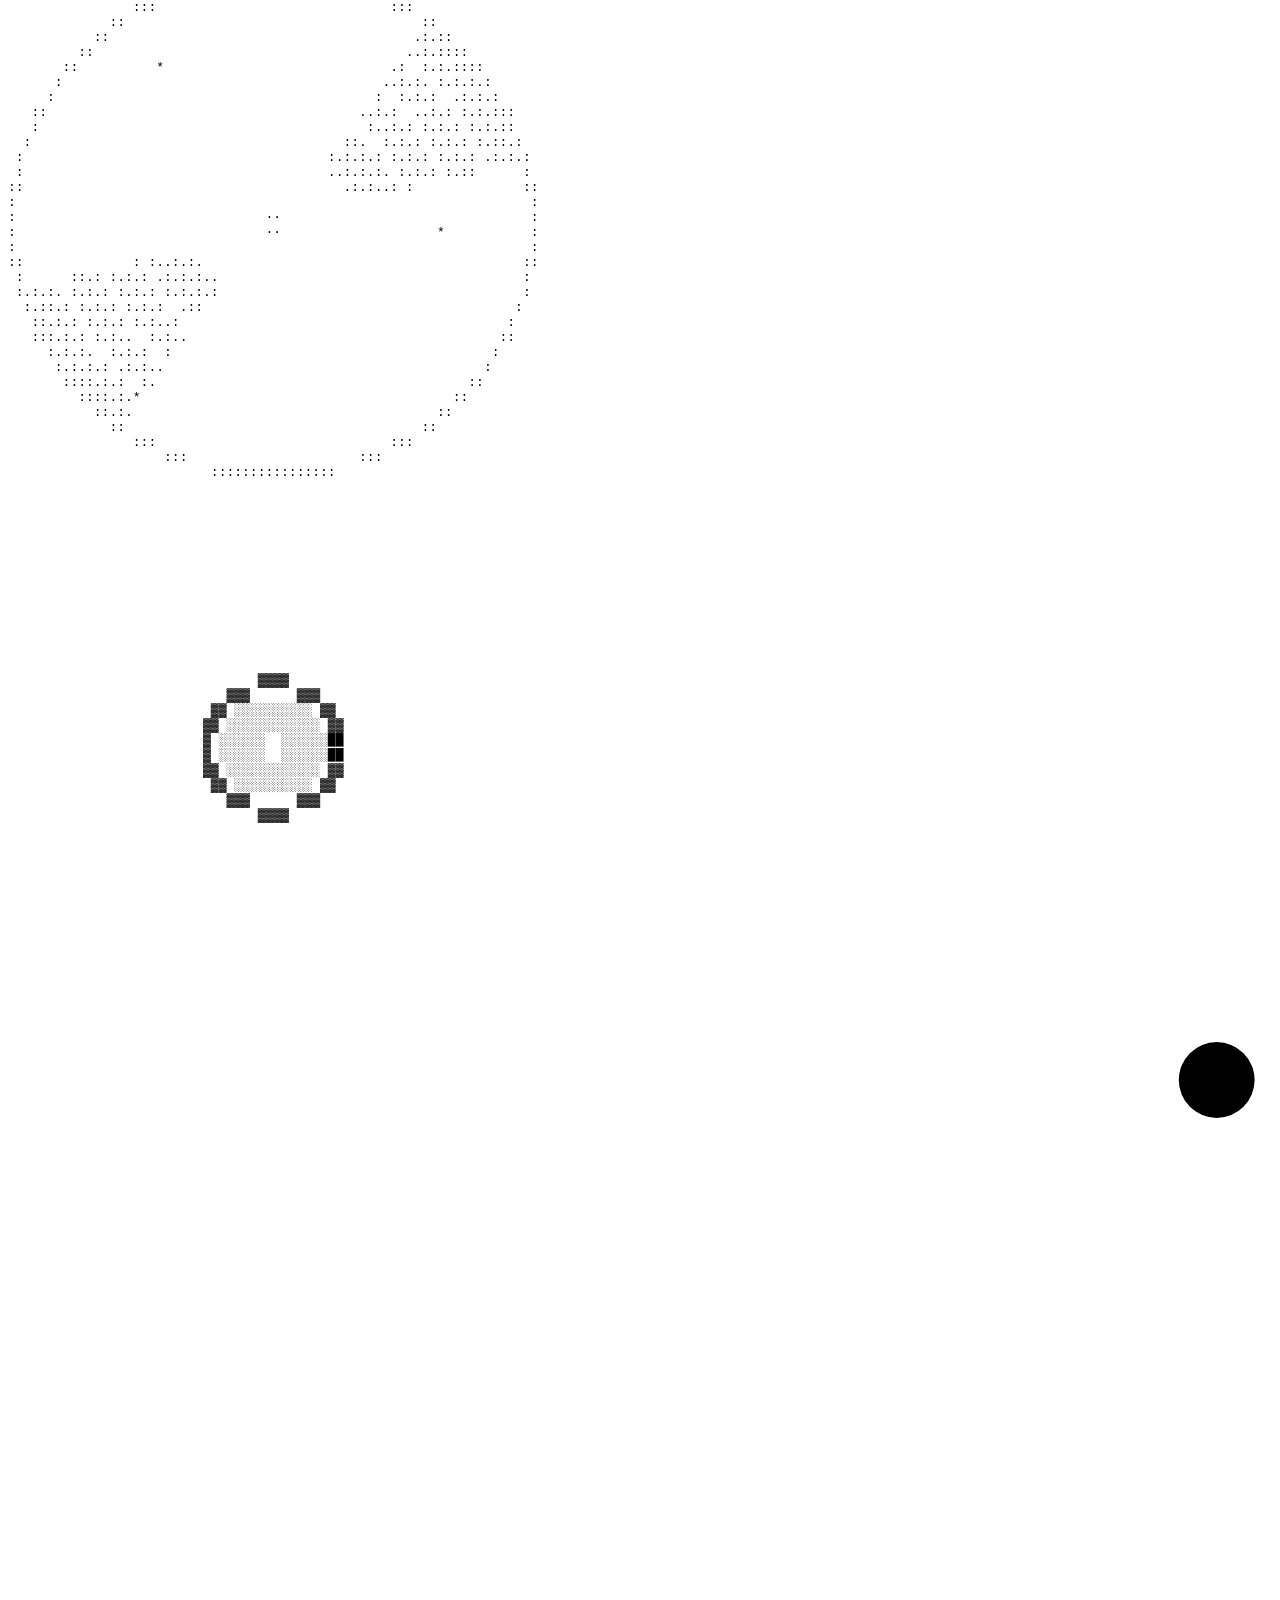
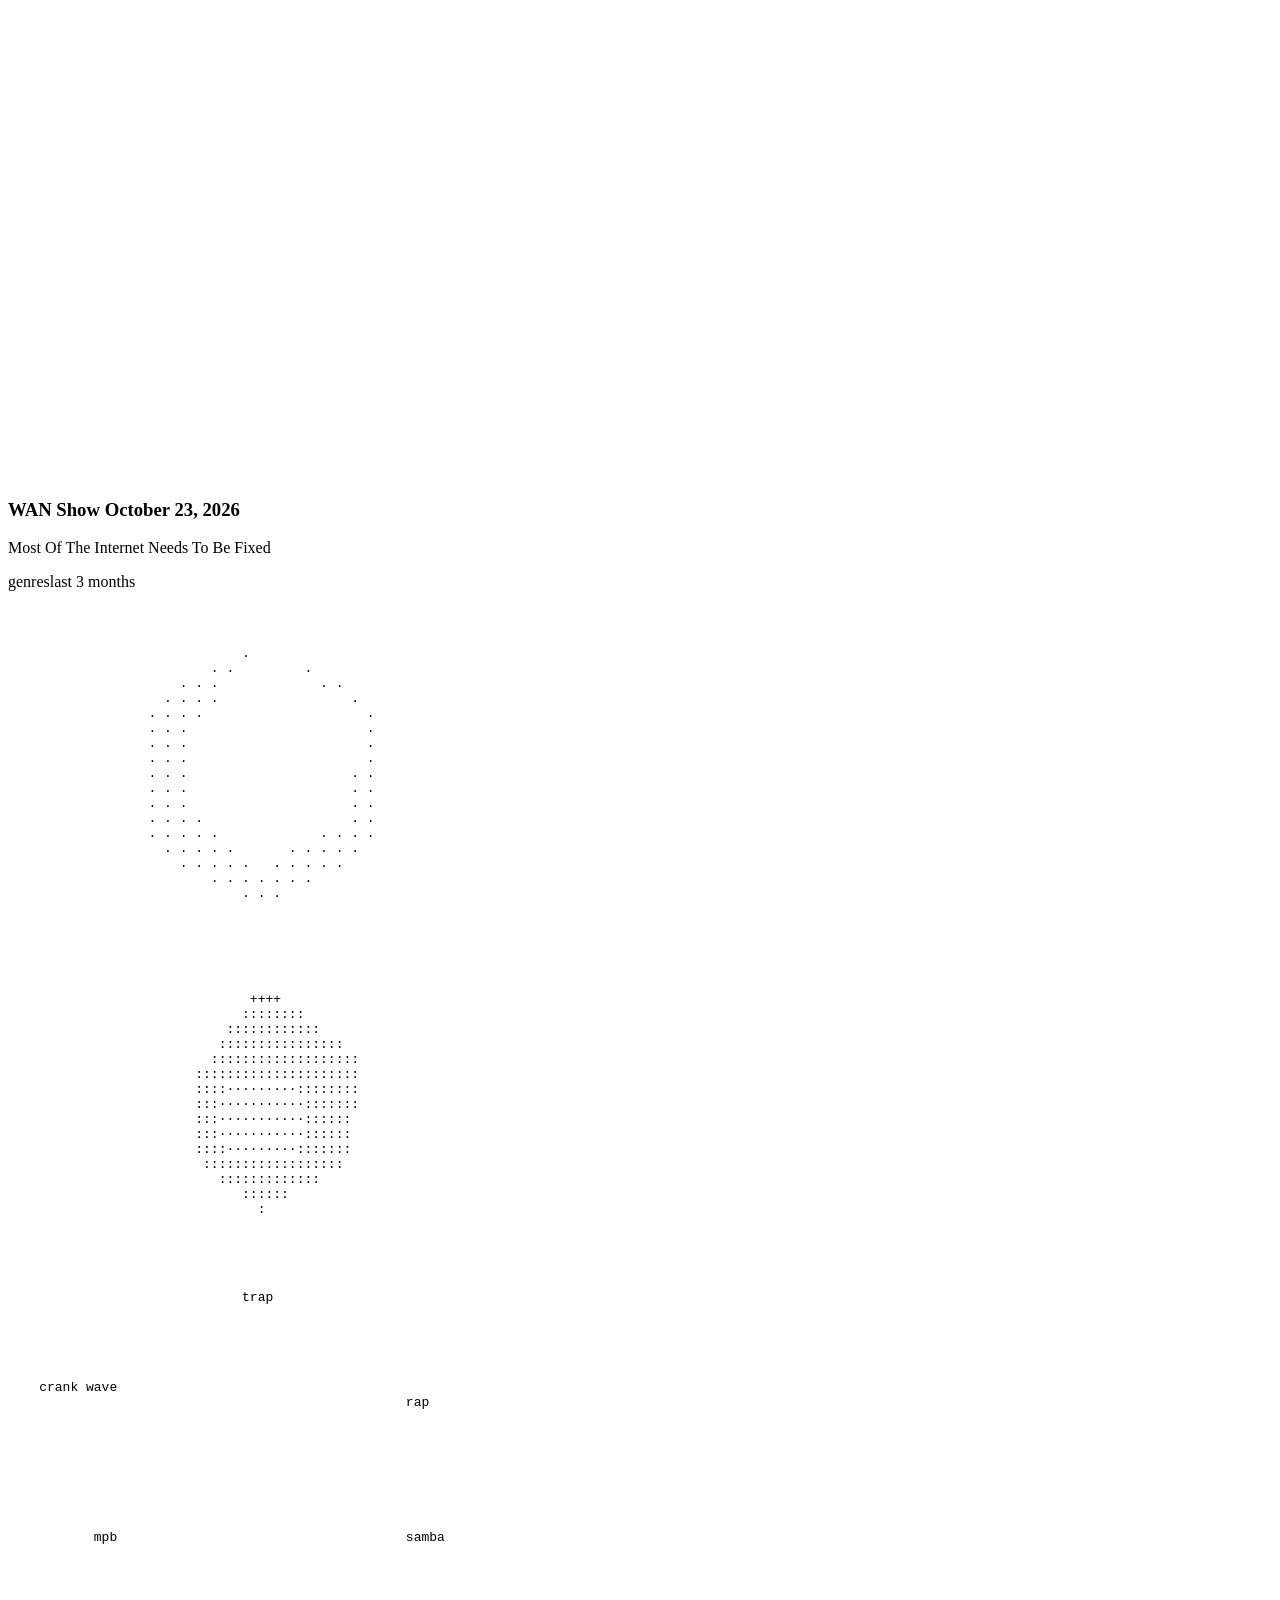
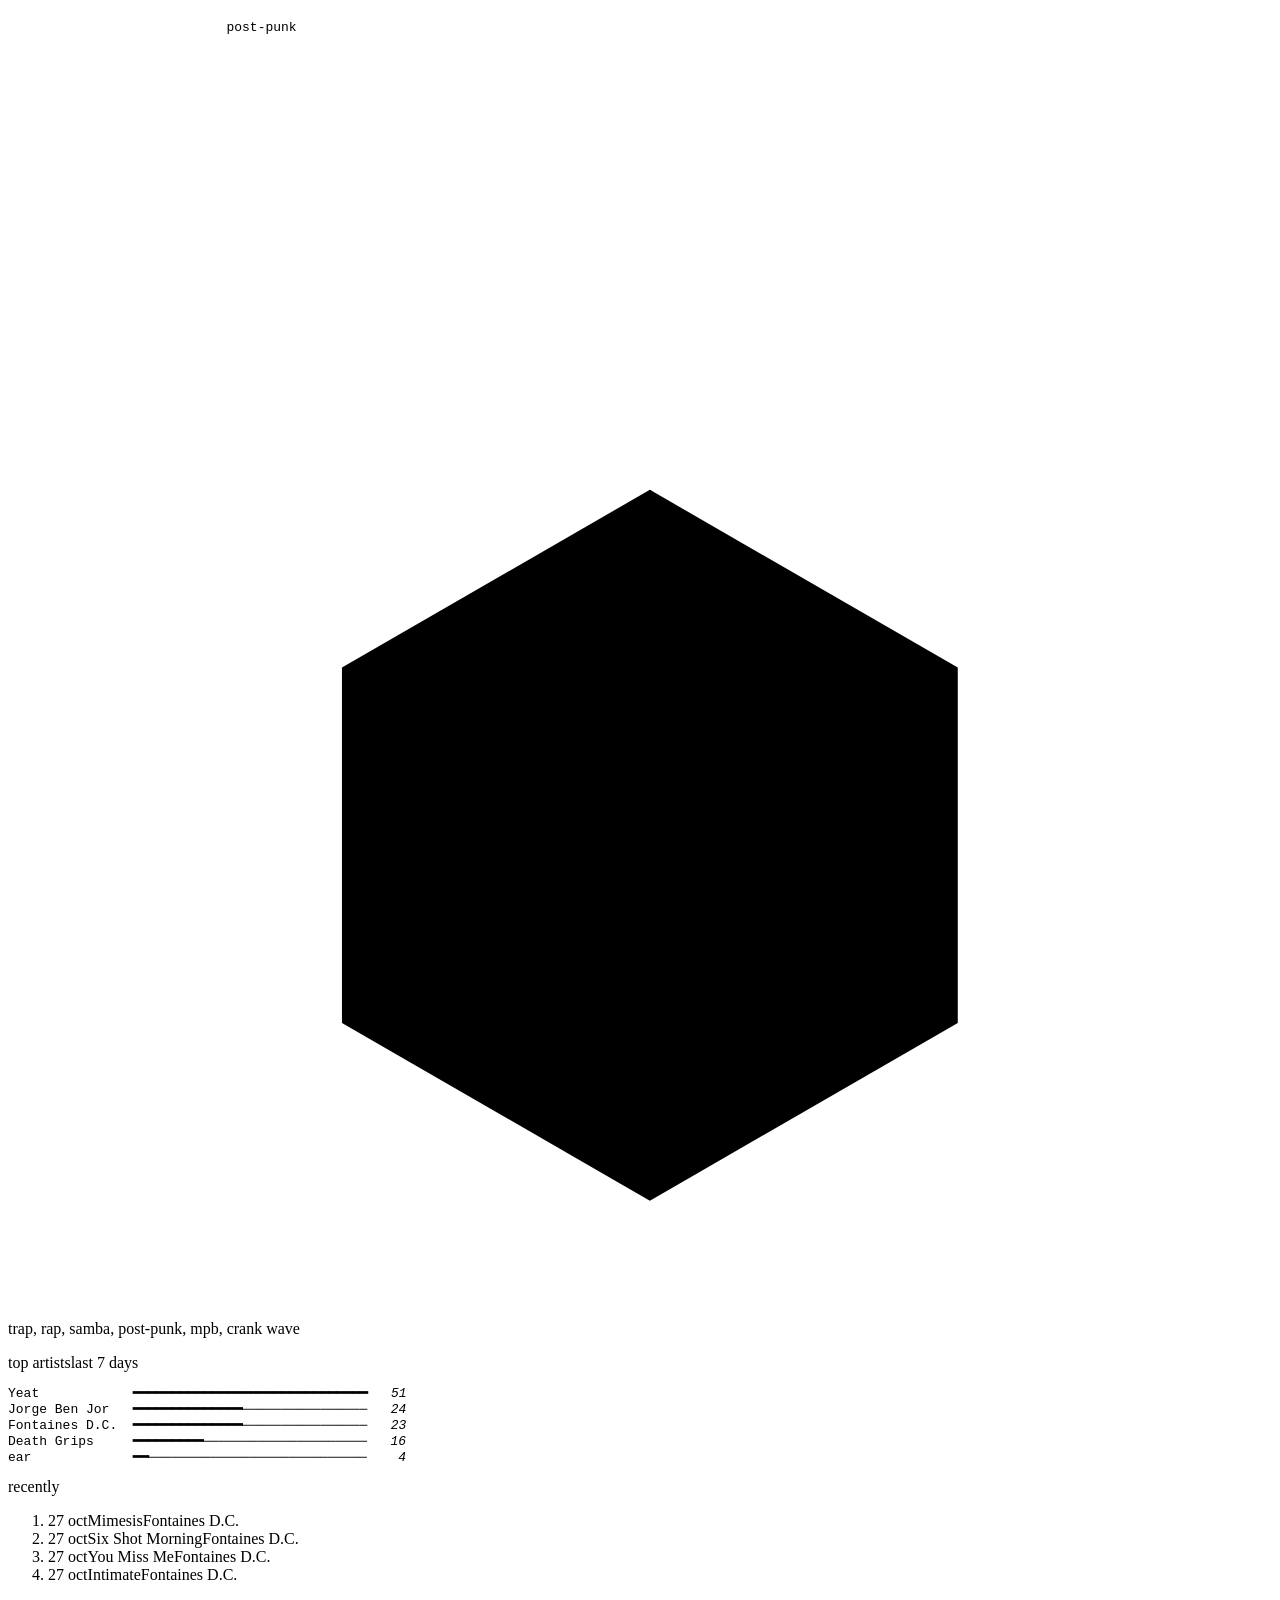
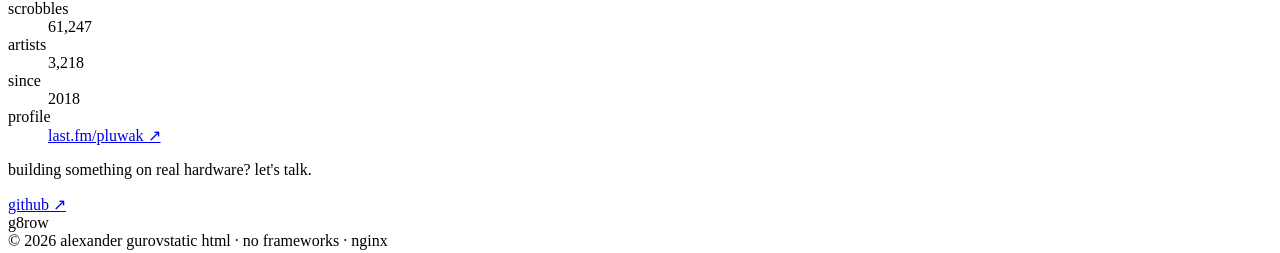
==== commit 208c6015: "listening: ascii turntable, six-genre radar, ascii bars in one panel Co-Authored-By: Claude Opus 5.5" ====
--- a/site/index.html
+++ b/site/index.html
@@ -462,29 +462,230 @@
     <div><span class="eyebrow">listening</span><h2>what's playing while i work.</h2><p>straight from last.fm, refreshed every couple of minutes.</p></div>
   </div>
   <div class="fm" data-fm>
-    <article class="card np lit">
-      <div class="np-top"><span class="pill" data-fm-state>last played</span><time data-fm-when data-u="1793134099">27 oct</time></div>
-      <div class="np-eq" aria-hidden="true"><pre class="eq-base"></pre><pre class="eq-hot">
-
-
-
-
-  ▄                     ▄                     ▄
-█ █ ▅   ▁       ▁ ▂ ▁ ▇ █ ▇   ▂         ▁   ▅ █
-█ █ █ ▇ █ ▇     █ █ █ █ █ █ █ █ █     ▇ █ ▇ █ █</pre></div>
-      <div class="np-track"><h3 data-fm-track>WAN Show October 23, 2026</h3><p data-fm-artist>Most Of The Internet Needs To Be Fixed</p></div>
-      <ol class="np-recent" data-fm-recent><li><span>Mimesis</span><span>Fontaines D.C.</span><time data-u="1793091060">27 oct</time></li><li><span>Six Shot Morning</span><span>Fontaines D.C.</span><time data-u="1793090520">27 oct</time></li><li><span>You Miss Me</span><span>Fontaines D.C.</span><time data-u="1793090340">27 oct</time></li><li><span>Intimate</span><span>Fontaines D.C.</span><time data-u="1793089980">27 oct</time></li></ol>
-    </article>
-    <article class="card fm-top lit">
-      <span class="eyebrow">top artists · last 7 days</span>
-      <ol class="bars" data-fm-top><li style="--w:1.000"><span>Yeat</span><b>51</b></li><li style="--w:0.471"><span>Jorge Ben Jor</span><b>24</b></li><li style="--w:0.451"><span>Fontaines D.C.</span><b>23</b></li><li style="--w:0.314"><span>Death Grips</span><b>16</b></li><li style="--w:0.078"><span>ear</span><b>4</b></li></ol>
-      <dl class="fm-stats">
-        <div><dt>scrobbles</dt><dd data-fm-scrobbles>61,247</dd></div>
-        <div><dt>artists</dt><dd data-fm-artists>3,218</dd></div>
-        <div><dt>since</dt><dd data-fm-since>2018</dd></div>
-      </dl>
-      <div class="row"><a class="btn" href="https://www.last.fm/user/pluwak">last.fm/pluwak ↗</a></div>
-    </article>
+    <script type="application/json">{"now":false,"recent":[{"t":"WAN Show October 23, 2026","a":"Most Of The Internet Needs To Be Fixed","u":1793134099},{"t":"Mimesis","a":"Fontaines D.C.","u":1793091060},{"t":"Six Shot Morning","a":"Fontaines D.C.","u":1793090520},{"t":"You Miss Me","a":"Fontaines D.C.","u":1793090340},{"t":"Intimate","a":"Fontaines D.C.","u":1793089980}],"top":[{"a":"Yeat","n":51},{"a":"Jorge Ben Jor","n":24},{"a":"Fontaines D.C.","n":23},{"a":"Death Grips","n":16},{"a":"ear","n":4}],"scrobbles":61247,"artists":3218,"since":1543838400,"at":1793178000,"genres":[{"g":"trap","v":1.0},{"g":"rap","v":0.84},{"g":"samba","v":0.69},{"g":"post-punk","v":0.67},{"g":"mpb","v":0.57},{"g":"crank wave","v":0.56}]}</script>
+    <div class="fm-deck lit">
+      <div class="fm-row"><span class="pill" data-fm-state>last played</span><time data-fm-when>27 oct</time></div>
+      <div class="vinyl" aria-hidden="true"><div class="lay"><pre class="v-dim">
+
+                       ..::::..........::::..
+                   .::..:::..............:::..::.
+               .::..::..:     .::::::.     :..::..::.
+             .:.::..   :::...::::::::::...:::   ..::
+           ::.:..  ::..::...::::    ::::...::..::
+         ::.:.:  :. :..:    :::......:::    :..:.
+       .:.:.: .:.:..:  :...::..........::...:  :
+      .:.:.  :.:.:  :..:..:::          :::..:..
+     :.:.: :.:..  :.:..:.  :...::::::...:  .:
+    :.:.: :.:.: :.:..:  ..::..::::::::..::..
+   .::.: :.:.: :.:.:  .::.::.::::..::::.::.
+  .:.:. :.:.: :.:.: :.:.:.::.          .:
+  :.:.  ::.: :.:.: .:.:.:..                                   .:.:
+  :.:. :.:.  .:.: :..:.:.                           .:.  .:.: .:.:
+ .:..: :.:: :.:.. .:.::.                    .::.:. ..:.: ::.: :..:.
+ .::.: :..: :..:  .::.:.                    .:.::.  :..: :..: :.::.
+ .::.: :..: :..:  .::.:.                    .:.::.  :..  :..: :.::.
+ .:..: :.:: :.:.. .:.::.                    .::.:. ..:.: ::.: :..:.
+  :.:. :.:.  .:.                           .:.:..: :.:.  .:.: .:.:
+  :.:.                                   ..:.:.:. :.:.: :.::  .:.:
+                           :.          .::.:.:.: :.:.: :.:.: .:.:.
+                         .::.::::..::::.::.::.  :.:.: :.:.: :.::.
+                        ..::..::::::::..::..  :..:.: :.:.: :.:.:
+                       :.  :...::::::...:  .:..:.:  ..:.: :.:.:
+                     ..:..:::          :::..:..:  :.:.:  .:.:.
+                    :  :...::..........::...:  :..:.:. :.:.:.
+                   .:..:    :::......:::    :..:..:  :.:.::
+                   ::..::...::::    ::::...::..::  ..:.::
+                ::..   :::...::::::::::...:::   ..::.:.
+               .::..::..:     .::::::.     :..::..::.
+                   .::..:::..............:::..::.
+                       ..::::..........::::..
+</pre><pre class="v-hi">
+                          ::::::::::::::::
+                    :::                      :::
+                :::                              :::
+             ::                                      ::
+           ::                                       .:.::
+         ::                                        ..:.::::
+       ::          *                             .:  :.:.::::
+      :                                         ..:.:. :.:.:.:
+     :                                         :  :.:.:  .:.:.:
+   ::                                        ..:.:  ..:.: :.:.:::
+   :                                          :..:.: :.:.: :.:.::
+  :                                        ::.  :.:.: :.:.: :.::.:
+ :                                       :.:.:.: :.:.: :.:.: .:.:.:
+ :                                       ..:.:.:. :.:.: :.::      :
+::                                         .:.:..: :              ::
+:                                                                  :
+:                                ··                                :
+:                                ··                    *           :
+:                                                                  :
+::              : :..:.:.                                         ::
+ :      ::.: :.:.: .:.:.:..                                       :
+ :.:.:. :.:.: :.:.: :.:.:.:                                       :
+  :.::.: :.:.: :.:.:  .::                                        :
+   ::.:.: :.:.: :.:..:                                          :
+   :::.:.: :.:..  :.:..                                        ::
+     :.:.:.  :.:.:  :                                         :
+      :.:.:.: .:.:..                                         :
+       ::::.:.:  :.                                        ::
+         ::::.:.*                                        ::
+           ::.:.                                       ::
+             ::                                      ::
+                :::                              :::
+                    :::                      :::
+                          ::::::::::::::::</pre><pre class="v-acc">
+
+
+
+
+
+
+
+
+
+
+
+
+                                ▓▓▓▓
+                            ▓▓▓      ▓▓▓
+                          ▓▓ ░░░░░░░░░░ ▓▓
+                         ▓▓ ░░░░░░░░░░░░ ▓▓
+                         ▓ ░░░░░░  ░░░░░░██
+                         ▓ ░░░░░░  ░░░░░░██
+                         ▓▓ ░░░░░░░░░░░░ ▓▓
+                          ▓▓ ░░░░░░░░░░ ▓▓
+                            ▓▓▓      ▓▓▓
+                                ▓▓▓▓
+
+
+
+
+
+
+
+
+
+
+
+</pre><svg class="v-arm" viewBox="0 0 80 68" preserveAspectRatio="none"><line class="cw" x1="76.50" y1="-1.50" x2="76.50" y2="2.00"/><line class="arm" x1="76.50" y1="5.00" x2="76.50" y2="30.35"/><line class="head" x1="76.50" y1="29.85" x2="76.50" y2="32.85"/><circle cx="76.5" cy="5.0" r="2.4"/><circle class="dot" cx="76.5" cy="5.0" r=".7"/></svg></div></div>
+      <div class="fm-now"><h3 data-fm-track>WAN Show October 23, 2026</h3><p data-fm-artist>Most Of The Internet Needs To Be Fixed</p></div>
+    </div>
+    <div class="fm-genres">
+      <div class="fm-row"><span class="eyebrow">genres</span><span class="eyebrow">last 3 months</span></div>
+      <div class="radar" aria-hidden="true"><div class="lay"><pre class="r-dim">
+
+
+
+                              ·
+                          · ·         ·
+                      · · ·             · ·
+                    · · · ·                 ·
+                  · · · ·                     ·
+                  · · ·                       ·
+                  · · ·                       ·
+                  · · ·                       ·
+                  · · ·                     · ·
+                  · · ·                     · ·
+                  · · ·                     · ·
+                  · · · ·                   · ·
+                  · · · · ·             · · · ·
+                    · · · · ·       · · · · ·
+                      · · · · ·   · · · · ·
+                          · · · · · · ·
+                              · · ·
+
+
+</pre><pre class="r-fill">
+
+
+
+                               ++++
+                              ::::::::
+                            ::::::::::::
+                           ::::::::::::::::
+                          :::::::::::::::::::
+                        :::::::::::::::::::::
+                        ::::·········::::::::
+                        :::···········:::::::
+                        :::···········::::::
+                        :::···········::::::
+                        ::::·········:::::::
+                         ::::::::::::::::::
+                           :::::::::::::
+                              ::::::
+                                :
+
+
+
+
+</pre><pre class="r-sw"></pre><pre class="r-lbl">
+                              trap
+
+
+
+
+
+    crank wave
+                                                   rap
+
+
+
+
+
+
+
+
+           mpb                                     samba
+
+
+
+
+
+                            post-punk</pre><pre class="r-hot">
+
+
+
+
+
+
+
+
+
+
+
+
+
+
+
+
+
+
+
+
+
+
+</pre><svg class="r-svg" viewBox="0 0 64 46" preserveAspectRatio="none"><polygon class="ring in" points="32.50,17.00 37.70,20.00 37.70,26.00 32.50,29.00 27.30,26.00 27.30,20.00"/><polygon class="ring in" points="32.50,11.00 42.89,17.00 42.89,29.00 32.50,35.00 22.11,29.00 22.11,17.00"/><polygon class="ring" points="32.50,5.00 48.09,14.00 48.09,32.00 32.50,41.00 16.91,32.00 16.91,14.00"/><line x1="32.50" y1="23.00" x2="32.50" y2="5.00"/><line x1="32.50" y1="23.00" x2="48.09" y2="14.00"/><line x1="32.50" y1="23.00" x2="48.09" y2="32.00"/><line x1="32.50" y1="23.00" x2="32.50" y2="41.00"/><line x1="32.50" y1="23.00" x2="16.91" y2="32.00"/><line x1="32.50" y1="23.00" x2="16.91" y2="14.00"/><polygon class="poly" points="32.50,5.00 45.59,15.44 43.26,29.21 32.50,35.06 23.61,28.13 23.77,17.96"/></svg><i class="dia" style="--c:32.00;--r:2.00"></i><i class="dia" style="--c:45.09;--r:7.22"></i><i class="dia" style="--c:42.76;--r:14.10"></i><i class="dia" style="--c:32.00;--r:17.03"></i><i class="dia" style="--c:23.11;--r:13.56"></i><i class="dia" style="--c:23.27;--r:8.48"></i></div></div>
+      <p class="sr" data-fm-genres>trap, rap, samba, post-punk, mpb, crank wave</p>
+    </div>
+    <div class="fm-top">
+      <div class="fm-row"><span class="eyebrow">top artists</span><span class="eyebrow">last 7 days</span></div>
+      <pre class="abars" data-fm-top><span>Yeat            </span><b>━━━━━━━━━━━━━━━━━━━━━━━━━━━━━━</b><i></i><em>   51
+</em><span>Jorge Ben Jor   </span><b>━━━━━━━━━━━━━━</b><i>────────────────</i><em>   24
+</em><span>Fontaines D.C.  </span><b>━━━━━━━━━━━━━━</b><i>────────────────</i><em>   23
+</em><span>Death Grips     </span><b>━━━━━━━━━</b><i>─────────────────────</i><em>   16
+</em><span>ear             </span><b>━━</b><i>────────────────────────────</i><em>    4
+</em></pre>
+    </div>
+    <div class="fm-log">
+      <div class="fm-row"><span class="eyebrow">recently</span></div>
+      <ol data-fm-recent><li><time>27 oct</time><span>Mimesis</span><span>Fontaines D.C.</span></li><li><time>27 oct</time><span>Six Shot Morning</span><span>Fontaines D.C.</span></li><li><time>27 oct</time><span>You Miss Me</span><span>Fontaines D.C.</span></li><li><time>27 oct</time><span>Intimate</span><span>Fontaines D.C.</span></li></ol>
+    </div>
+    <dl class="fm-stats">
+      <div><dt>scrobbles</dt><dd data-fm-scrobbles>61,247</dd></div>
+      <div><dt>artists</dt><dd data-fm-artists>3,218</dd></div>
+      <div><dt>since</dt><dd data-fm-since>2018</dd></div>
+      <div><dt>profile</dt><dd><a href="https://www.last.fm/user/pluwak">last.fm/pluwak ↗</a></dd></div>
+    </dl>
   </div>
 </section>
 </main>
